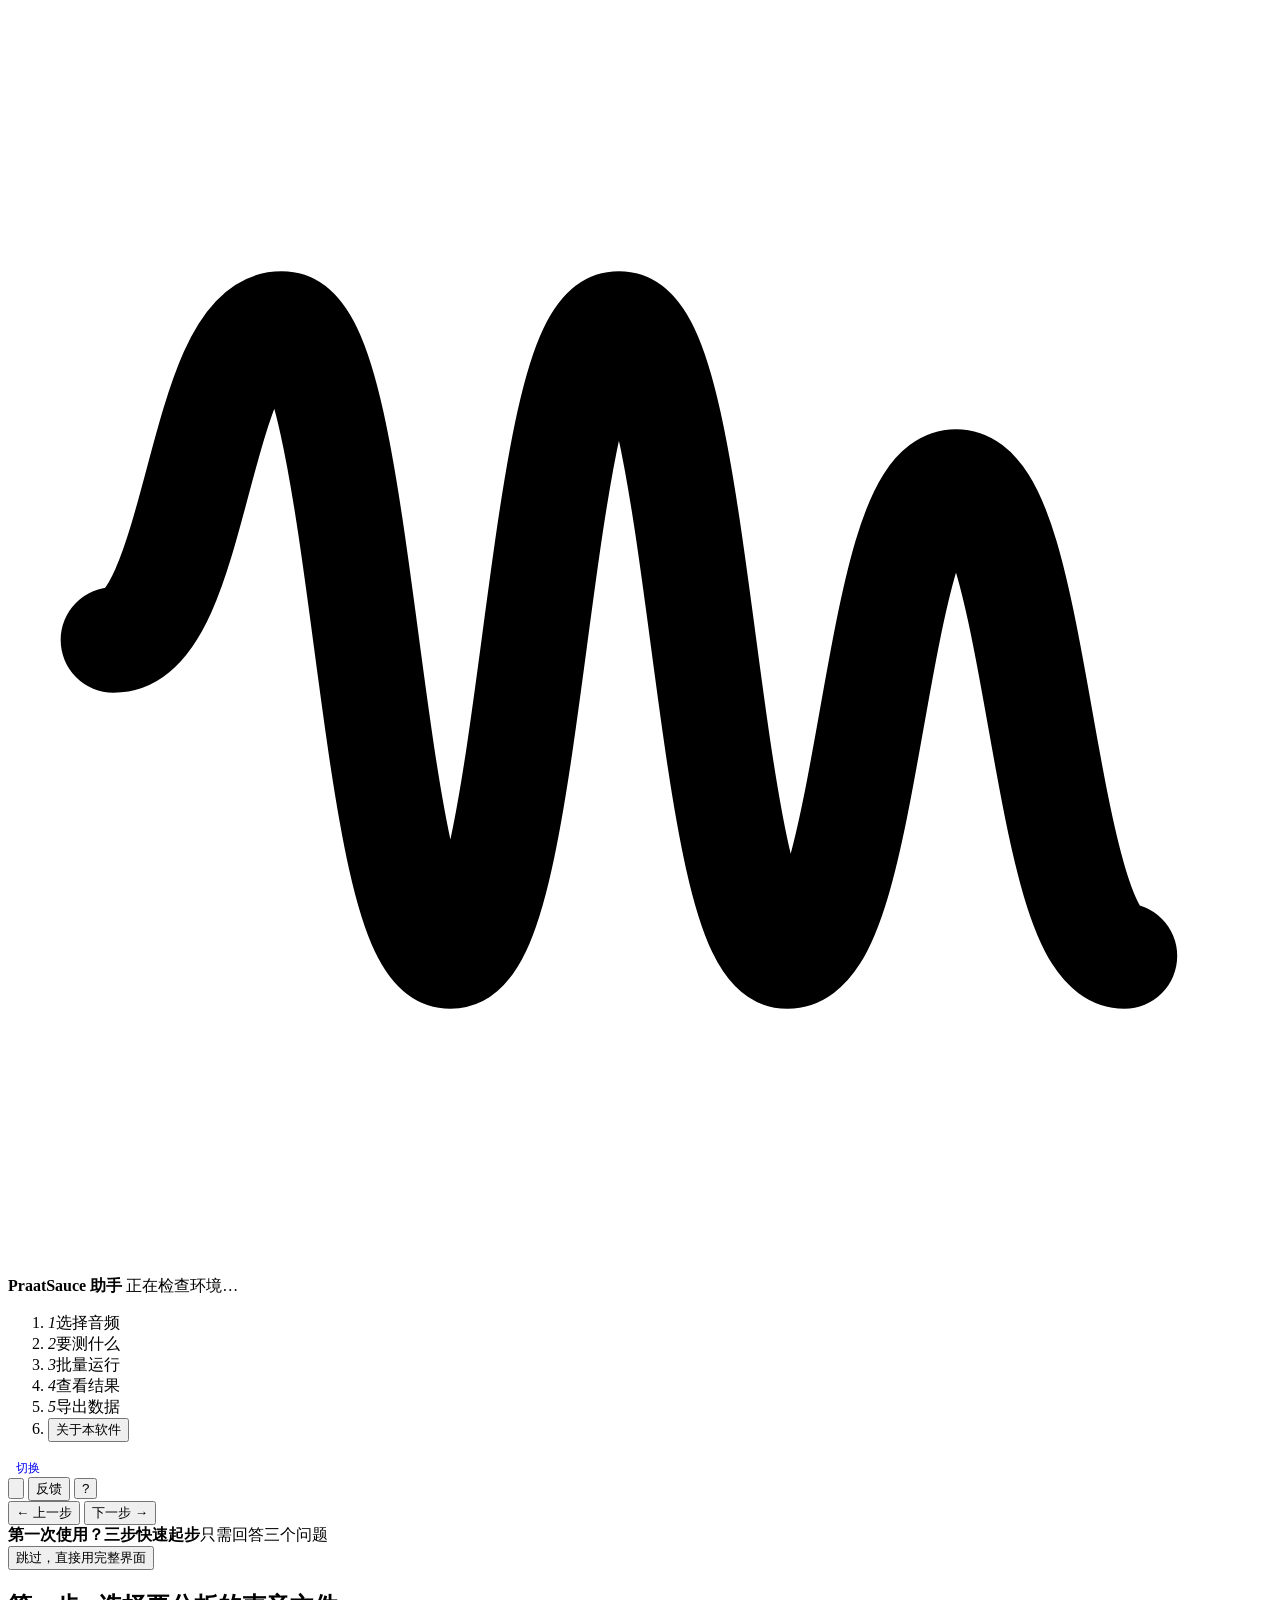
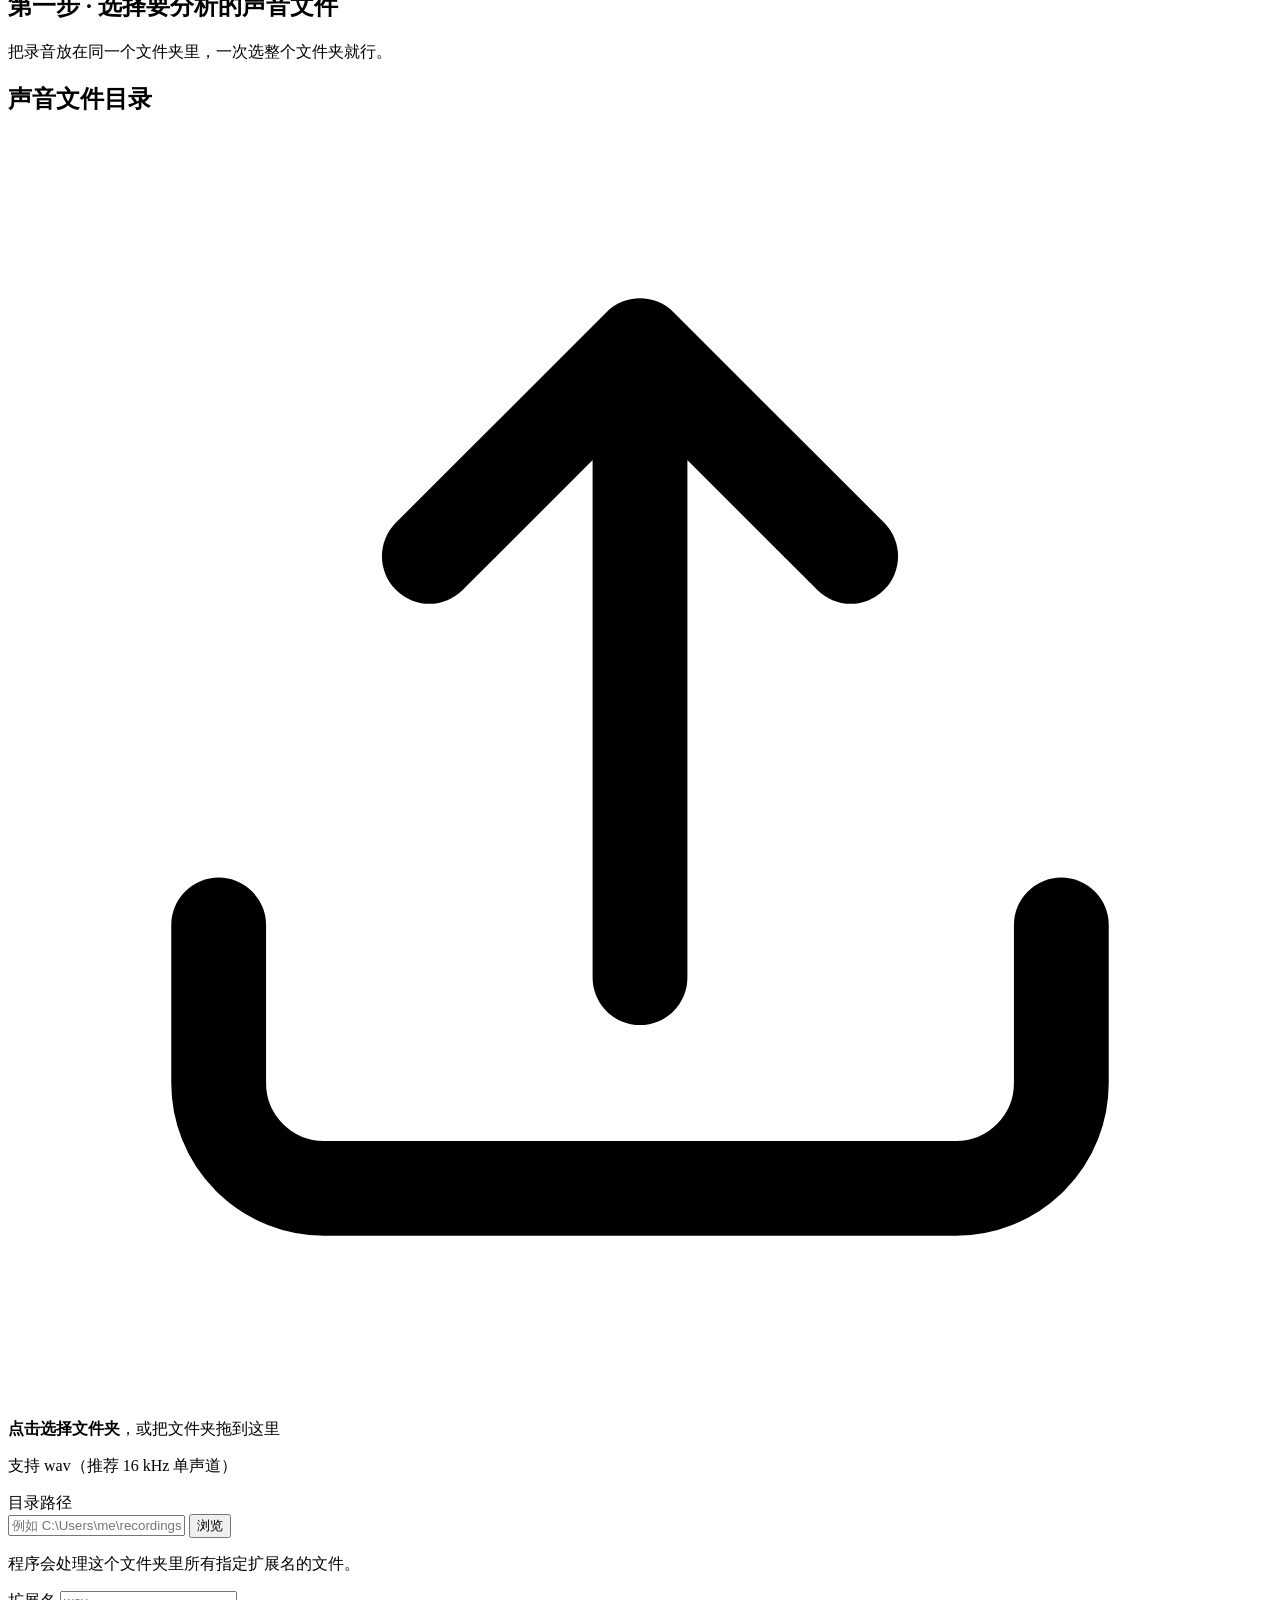
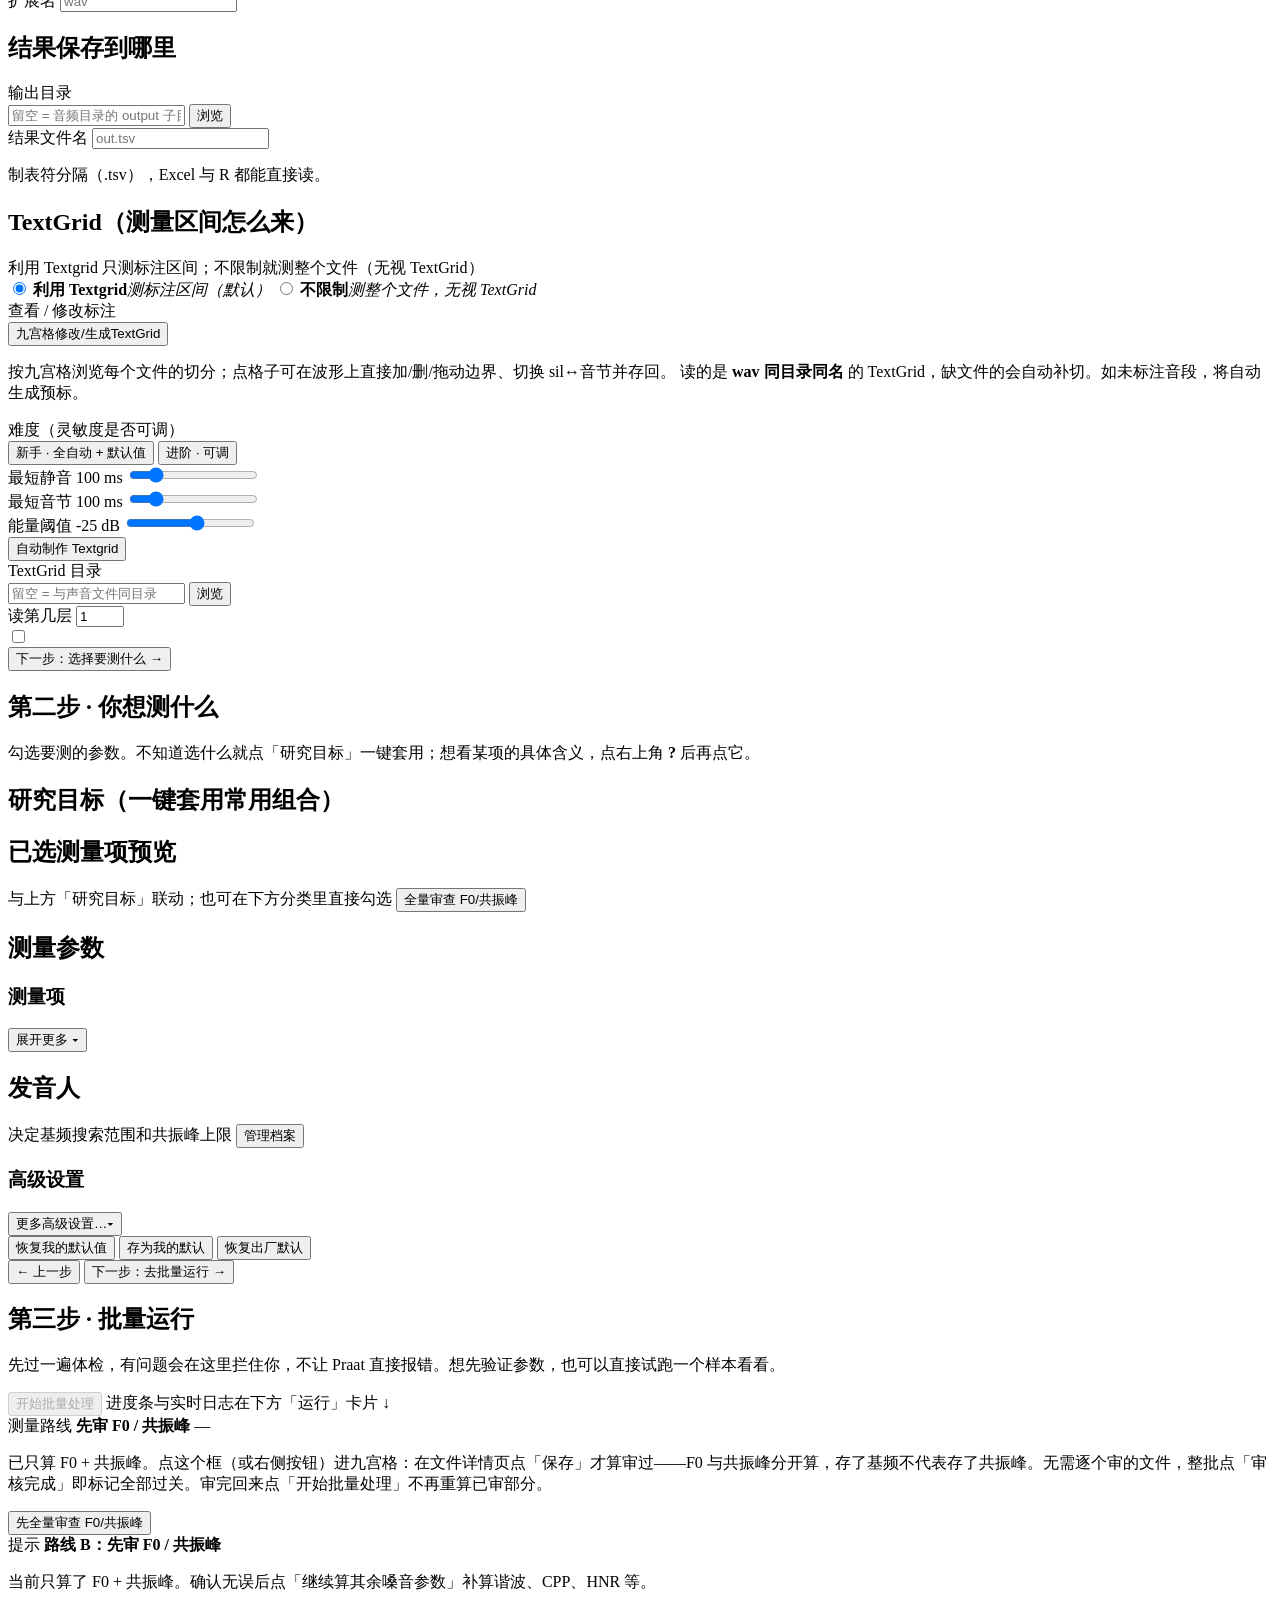
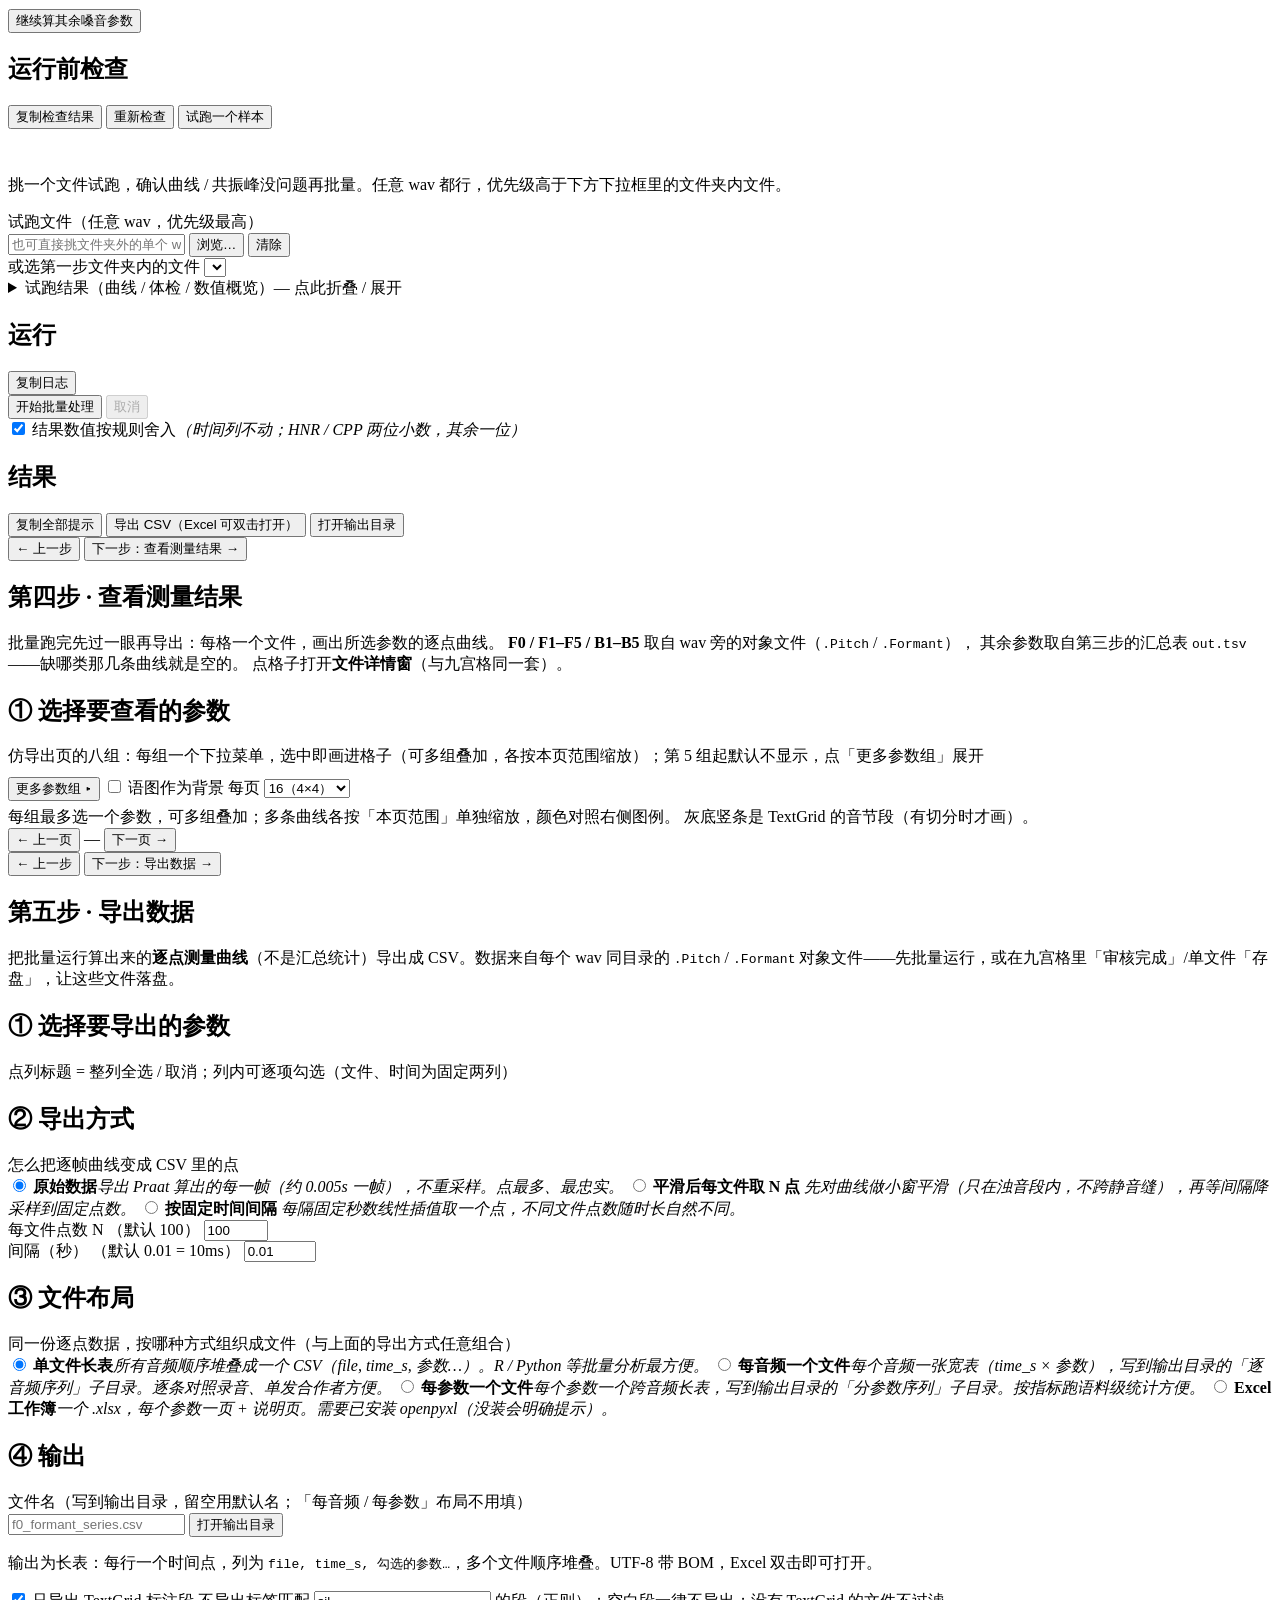
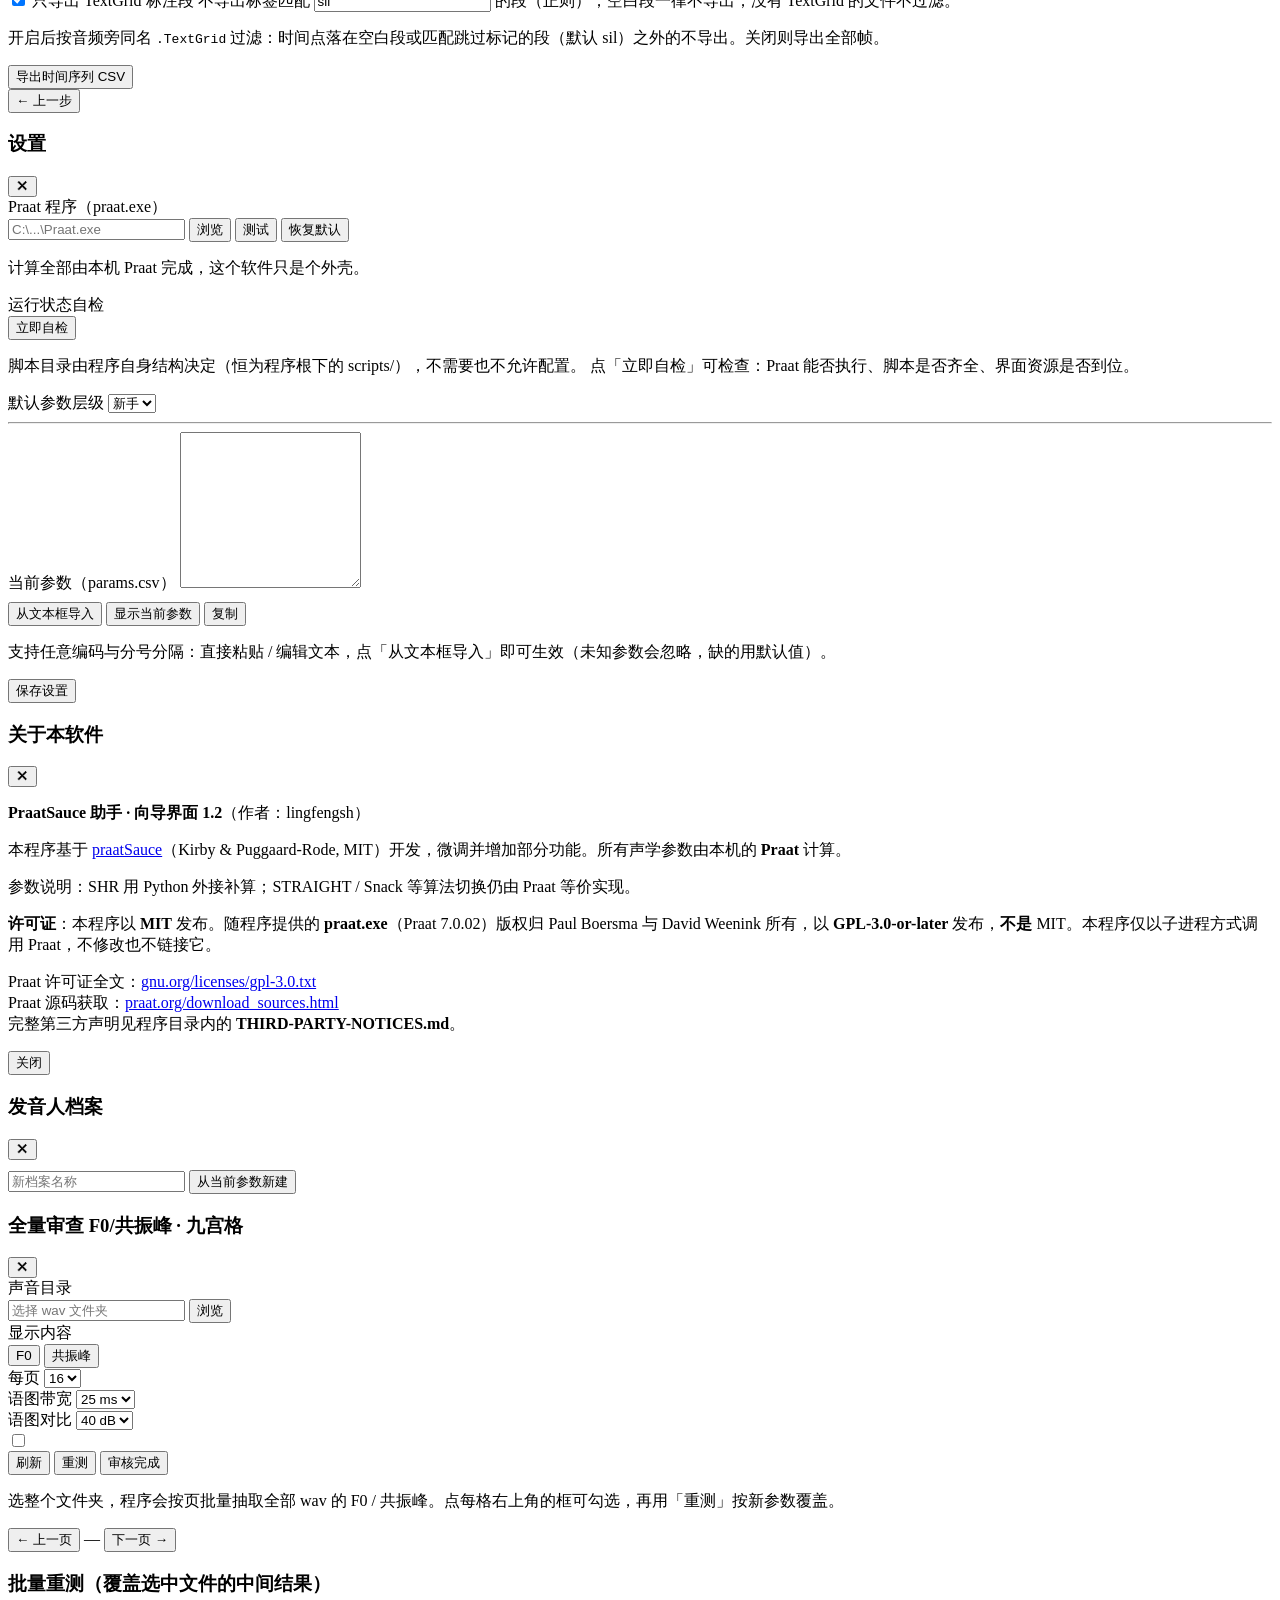
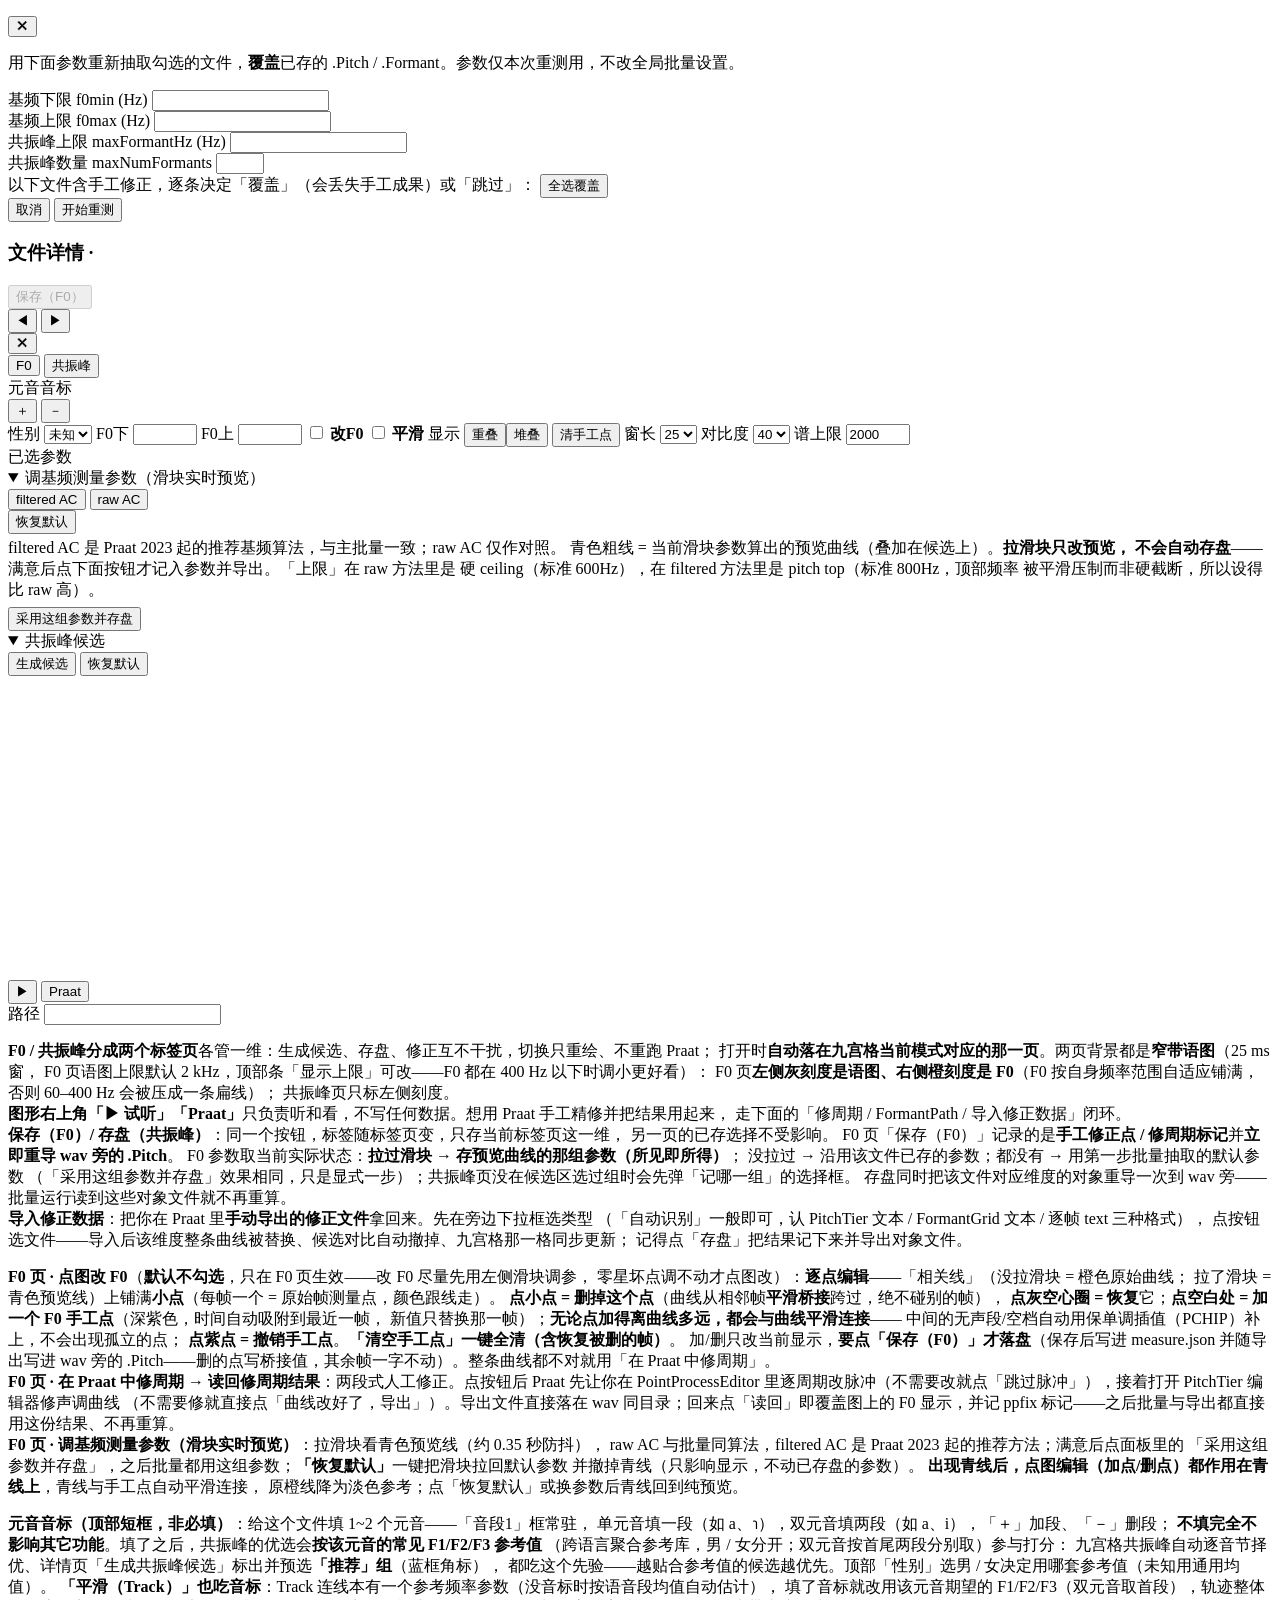
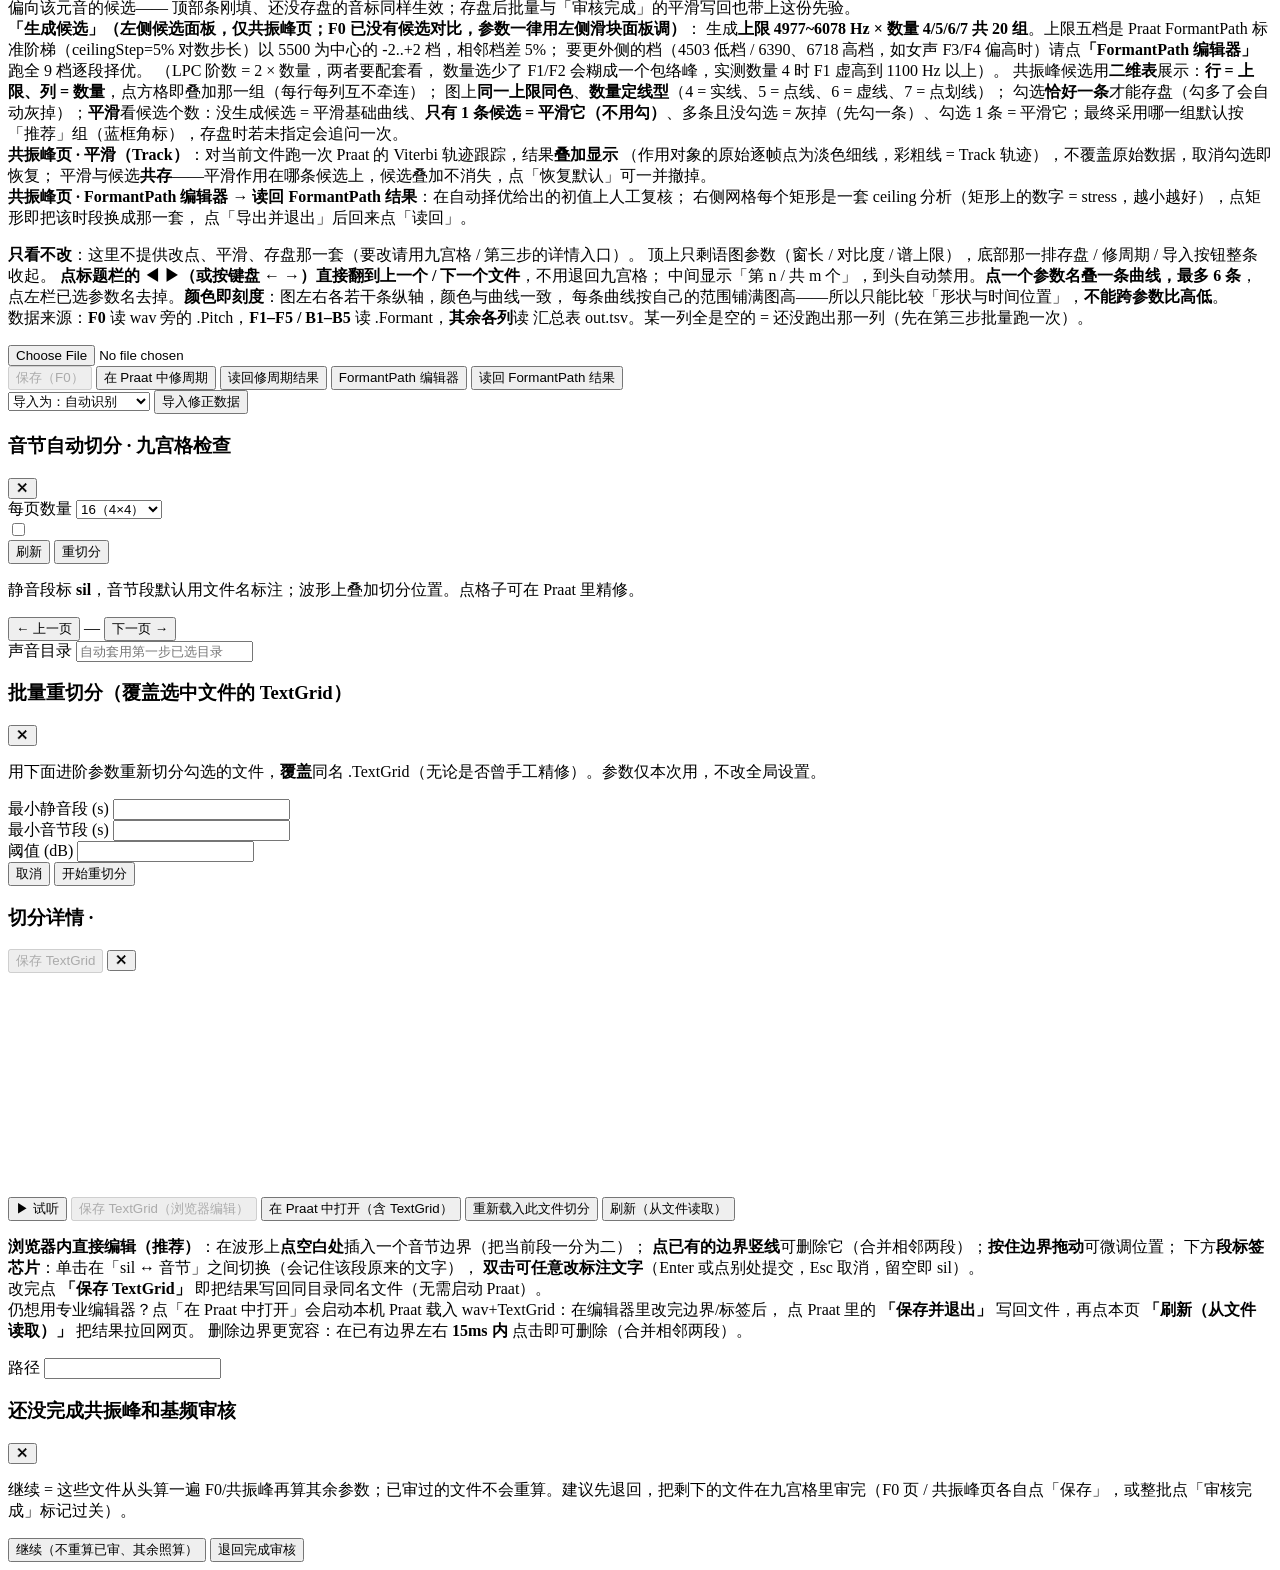
==== ps-shell/ui/index.html @ 56151a86 "PraatSauce 助手 v1.2 面向中文用户的 Praat 语音声学分析工作台：批量提取基频、共振峰、谐波幅度差、 HNR、CPP、SHR、SoE 等 50 余项指标，五步向导 + 试跑体检 +" ====
<!DOCTYPE html>
<html lang="zh-CN">
<head>
<meta charset="UTF-8">
<meta name="viewport" content="width=device-width, initial-scale=1.0">
<title>PraatSauce 助手</title>
<link rel="stylesheet" href="ui/styles.css">
<link rel="stylesheet" href="ui/help.css">
</head>
<body data-help-scope="app">

<header class="topbar">
  <div class="brand">
    <svg class="logo" viewBox="0 0 24 24" fill="none" aria-hidden="true">
      <path d="M2 12c1.6 0 1.6-6 3.2-6S6.8 18 8.4 18s1.6-12 3.2-12 1.6 12 3.2 12 1.6-9 3.2-9 1.6 9 3.2 9"
            stroke="currentColor" stroke-width="2" stroke-linecap="round"/>
    </svg>
    <div class="brand-text">
      <strong>PraatSauce 助手</strong>
      <span id="envLine" class="brand-sub">正在检查环境…</span>
    </div>
  </div>

  <ol class="steps" id="steps">
    <li data-step="1" data-help="step1"><i>1</i><span>选择音频</span></li>
    <li data-step="2" data-help="step2"><i>2</i><span>要测什么</span></li>
    <li data-step="3" data-help="step3"><i>3</i><span>批量运行</span></li>
    <li data-step="4" data-help="step4"><i>4</i><span>查看结果</span></li>
    <li data-step="5" data-help="step5"><i>5</i><span>导出数据</span></li>
    <li class="about-li"><button class="btn tiny ghost" id="btnAbout" data-help="about">关于本软件</button></li>
  </ol>

  <div class="topbar-right">
    <a class="icon-btn" href="/launch.html" data-help="switch-ui" title="切换界面（向导版 / VoiceSauce 风格）" style="text-decoration:none;display:inline-flex;align-items:center;justify-content:center;font-size:12px;padding:0 8px;">切换</a>
    <div class="tier-switch" id="tierSwitch" title="切换参数显示层级"></div>
      <button class="icon-btn" id="btnSettings" data-help="settings" title="设置">
        <svg viewBox="0 0 24 24" fill="none"><circle cx="12" cy="12" r="3" stroke="currentColor" stroke-width="2"/>
        <path d="M19.4 15a1.7 1.7 0 0 0 .3 1.9l.1.1a2 2 0 1 1-2.8 2.8l-.1-.1a1.7 1.7 0 0 0-2.9 1.2v.2a2 2 0 1 1-4 0v-.1a1.7 1.7 0 0 0-1.1-1.6 1.7 1.7 0 0 0-1.9.4l-.1.1a2 2 0 1 1-2.8-2.8l.1-.1a1.7 1.7 0 0 0-1.2-2.9H3a2 2 0 1 1 0-4h.2A1.7 1.7 0 0 0 4.6 8a1.7 1.7 0 0 0-.4-1.9l-.1-.1a2 2 0 1 1 2.8-2.8l.1.1a1.7 1.7 0 0 0 1.9.3H9a1.7 1.7 0 0 0 1-1.5V2a2 2 0 1 1 4 0v.2a1.7 1.7 0 0 0 2.9 1.1l.1-.1a2 2 0 1 1 2.8 2.8l-.1.1a1.7 1.7 0 0 0-.3 1.9V9a1.7 1.7 0 0 0 1.5 1H21a2 2 0 1 1 0 4h-.2a1.7 1.7 0 0 0-1.4 1z" stroke="currentColor" stroke-width="1.6"/></svg>
      </button>
      <button class="btn tiny ghost" id="btnFeedback" data-help="feedback" title="意见反馈 / 报 bug（在浏览器中打开收集表）">反馈</button>
      <!-- 点击式帮助：平时不打扰，点开后才进入「鼠标变问号、点哪儿讲哪儿」的模式 -->
      <button class="icon-btn help-toggle" id="btnHelp" aria-label="帮助模式：点开后点击界面任意处查看说明" aria-pressed="false">?</button>
  </div>
</header>

<main id="main">

  <nav class="step-topnav" id="stepTopNav">
    <span id="topStepLabel" class="muted small"></span>
    <span class="nav-spacer"></span>
    <button class="btn ghost" id="topPrev" data-goto="1">← 上一步</button>
    <button class="btn primary" id="topNext" data-goto="2">下一步 →</button>
  </nav>

  <!-- ============================ 第一步 ============================ -->
  <section class="step-panel" data-panel="1" data-help-scope="step1">
    <div id="onboardCard" class="onboard hidden">
      <div class="onboard-head">
        <div><strong>第一次使用？三步快速起步</strong><span class="muted small">只需回答三个问题</span></div>
        <button class="btn tiny ghost" id="onboardSkip">跳过，直接用完整界面</button>
      </div>
      <div id="onboardBody"></div>
    </div>
    <div class="panel-head">
      <h1>第一步 · 选择要分析的声音文件</h1>
      <p class="muted">把录音放在同一个文件夹里，一次选整个文件夹就行。</p>
    </div>

    <div class="grid-2">
      <div class="card">
        <div class="card-head"><h2>声音文件目录</h2></div>
        <div class="dropzone" id="dropInput">
          <svg viewBox="0 0 24 24" fill="none" class="dz-icon"><path d="M12 16V4m0 0L8 8m4-4 4 4" stroke="currentColor" stroke-width="1.8" stroke-linecap="round" stroke-linejoin="round"/><path d="M4 15v3a2 2 0 0 0 2 2h12a2 2 0 0 0 2-2v-3" stroke="currentColor" stroke-width="1.8" stroke-linecap="round"/></svg>
          <p><strong>点击选择文件夹</strong>，或把文件夹拖到这里</p>
          <p class="muted small">支持 wav（推荐 16 kHz 单声道）</p>
        </div>
        <div class="field">
          <label>目录路径</label>
          <div class="row">
            <input type="text" id="inputDir" placeholder="例如 C:\Users\me\recordings" autocomplete="off">
            <button class="btn ghost" data-pick="inputDir">浏览</button>
          </div>
          <p class="hint">程序会处理这个文件夹里所有指定扩展名的文件。</p>
        </div>
        <div class="field inline">
          <label>扩展名</label>
          <input type="text" id="soundExt" class="narrow" placeholder="wav">
        </div>
        <div id="inputSummary" class="summary-box hidden"></div>
        <div id="healthCard" class="summary-box hidden"></div>
        <div id="tgMatchBox" class="health-match hidden"></div>
        <div id="fileList" class="file-list hidden"></div>
        <div id="fileListStatus" class="file-list-status"></div>
      </div>

      <div class="col-right">
      <div class="card">
        <div class="card-head"><h2>结果保存到哪里</h2></div>
        <div class="field">
          <label>输出目录</label>
          <div class="row">
            <input type="text" id="outputDir" placeholder="留空 = 音频目录的 output 子目录（结果写到那里）" autocomplete="off">
            <button class="btn ghost" data-pick="outputDir">浏览</button>
          </div>
        </div>
        <div class="field">
          <label>结果文件名</label>
          <input type="text" id="outputFile" placeholder="out.tsv">
          <p class="hint">制表符分隔（.tsv），Excel 与 R 都能直接读。</p>
        </div>

      </div>

      <!-- ===================== TextGrid 策略（决定测量区间怎么来，已提到醒目位置） ===================== -->
    <div class="card tg-strategy-card" data-help="tg">
      <div class="card-head"><h2>TextGrid（测量区间怎么来）</h2>
        <span class="muted small">利用 Textgrid 只测标注区间；不限制就测整个文件（无视 TextGrid）</span>
      </div>

      <div class="tg-choice">
        <label class="tg-opt active">
          <input type="radio" name="tgStrategy" value="existing" checked>
          <span><strong>利用 Textgrid</strong><em>测标注区间（默认）</em></span>
        </label>
        <label class="tg-opt">
          <input type="radio" name="tgStrategy" value="none">
          <span><strong>不限制</strong><em>测整个文件，无视 TextGrid</em></span>
        </label>
      </div>

      <!-- 利用 Textgrid：检查文件 + 缺标注时给红色提示与「自动制作」按钮 -->
      <div id="tgFields" class="tg-sub hidden">
        <div class="field">
          <label>查看 / 修改标注</label>
          <div class="row">
            <button class="btn ghost" id="btnViewTgGrid">九宫格修改/生成TextGrid</button>
          </div>
          <p class="hint">按九宫格浏览每个文件的切分；点格子可在波形上直接加/删/拖动边界、切换 sil↔音节并存回。
            读的是 <b>wav 同目录同名</b> 的 TextGrid，缺文件的会自动补切。如未标注音段，将自动生成预标。</p>
        </div>
        <div id="tgSummary" class="summary-box hidden"></div>

        <!-- 缺标注时自动出现：自动制作 Textgrid（直接出按钮） -->
        <div id="tgMakeBlock" class="tg-make hidden">
          <div class="field">
            <label>难度（灵敏度是否可调）</label>
            <div class="seg" id="tgAutoLevel">
              <button class="seg-btn active" data-level="novice">新手 · 全自动 + 默认值</button>
              <button class="seg-btn" data-level="advanced">进阶 · 可调</button>
            </div>
          </div>
          <div id="tgAutoSliders" class="hidden">
            <div class="field inline">
              <label>最短静音 <span class="muted small" id="tgMinSilVal">100 ms</span></label>
              <input type="range" id="tgMinSil" min="20" max="500" step="10" value="100">
            </div>
            <div class="field inline">
              <label>最短音节 <span class="muted small" id="tgMinSylVal">100 ms</span></label>
              <input type="range" id="tgMinSyl" min="20" max="500" step="10" value="100">
            </div>
            <div class="field inline">
              <label>能量阈值 <span class="muted small" id="tgThreshVal">-25 dB</span></label>
              <input type="range" id="tgThresh" min="-50" max="-5" step="1" value="-25">
            </div>
          </div>
          <div class="field" style="align-self:flex-end">
            <button class="btn primary" id="btnAutoSegment">自动制作 Textgrid</button>
          </div>
          <div id="tgAutoMsg" class="run-status hidden"></div>
        </div>

        <div class="field">
          <label>TextGrid 目录</label>
          <div class="row">
            <input type="text" id="tgDir" placeholder="留空 = 与声音文件同目录" autocomplete="off">
            <button class="btn ghost" data-pick="tgDir">浏览</button>
          </div>
        </div>
        <div class="field inline">
          <label>读第几层</label>
          <input type="number" id="intervalTier" class="narrow" min="1" max="20" step="1" value="1">
        </div>
      </div>

      <!-- 隐藏的内部 useTextGrid 镜像：主流程仍按此字段判断（由上面两项驱动） -->
      <input type="checkbox" id="useTextGrid" class="hidden">
    </div>
      </div>

    </div>

    <div class="panel-foot">
      <span id="step1Msg" class="foot-msg"></span>
      <button class="btn primary" data-goto="2">下一步：选择要测什么 →</button>
    </div>
  </section>

  <!-- ============================ 第二步 ============================ -->
  <section class="step-panel hidden" data-panel="2" data-help-scope="step2">
    <div class="panel-head">
      <h1>第二步 · 你想测什么</h1>
      <p class="muted">勾选要测的参数。不知道选什么就点「研究目标」一键套用；想看某项的具体含义，点右上角 <b>?</b> 后再点它。</p>
    </div>

    <div class="card" id="presetCard">
      <div class="card-head"><h2>研究目标（一键套用常用组合）</h2></div>
      <div class="preset-grid" id="presetGrid"></div>
    </div>

    <div class="card" id="previewCard">
      <div class="card-head"><h2>已选测量项预览</h2><span class="muted small">与上方「研究目标」联动；也可在下方分类里直接勾选</span>
        <button class="btn tiny ghost btnReviewGrid" title="全量审查 F0/共振峰：一眼看很多文件，点格子看详情">全量审查 F0/共振峰</button>
      </div>
      <div id="measurePicker"></div>
      <div class="measure-foot">
        <span class="col-line" id="colPreviewLine"></span>
      </div>
    </div>

    <div class="card" id="paramCard">
      <div class="card-head" id="paramCardHead">
        <h2>测量参数</h2>
        <span class="muted small" id="tierHint"></span>
      </div>
      <div id="paramGroups"></div>
      <div class="chosen-wrap">
        <div class="chosen-head">
          <h3>测量项</h3>
          <button class="btn tiny ghost" id="btnChosenMore" type="button">展开更多 ▾</button>
        </div>
        <div id="paramChosen" class="chosen-chips"></div>
        <div id="paramCatalog" class="hidden"></div>
      </div>
      <div class="block" id="speakerCard" data-help="speaker">
        <div class="card-head"><h2>发音人</h2><span class="muted small">决定基频搜索范围和共振峰上限</span>
          <button class="btn tiny ghost" id="btnManageProfiles">管理档案</button></div>
        <div class="chip-row" id="speakerRow"></div>
        <div class="field-row" id="speakerFields"></div>
      </div>
      <div class="pfull">
        <div class="pfull-head">
          <h3>高级设置</h3>
          <button class="btn tiny ghost pmore-toggle hidden" id="btnParamMore" type="button">更多高级设置…▾</button>
        </div>
        <div id="paramMore" class="hidden"></div>
      </div>
      <div class="card-foot">
        <button class="btn ghost" id="btnResetParams">恢复我的默认值</button>
        <button class="btn ghost" id="btnSaveDefaults" title="把当前参数存成以后每次打开时的默认值（机器路径类设置除外）">存为我的默认</button>
        <button class="btn ghost" id="btnFactoryDefaults" title="清除已保存的自定义默认值，回到软件出厂设置">恢复出厂默认</button>
      </div>
    </div>

    <div class="panel-foot">
      <span id="step2Msg" class="foot-msg"></span>
      <button class="btn ghost" data-goto="1">← 上一步</button>
      <button class="btn primary" data-goto="3">下一步：去批量运行 →</button>
    </div>
  </section>

  <!-- ============================ 第三步（原「试跑检查」已并入此步的「运行前检查」） ============================ -->
  <section class="step-panel hidden" data-panel="3" data-help-scope="step3">
    <div class="panel-head">
      <h1>第三步 · 批量运行</h1>
      <p class="muted">先过一遍体检，有问题会在这里拦住你，不让 Praat 直接报错。想先验证参数，也可以直接试跑一个样本看看。</p>
    </div>

    <!-- 顶部也放一个「开始批量处理」，与底部那枚同步（不用滚到底就能跑）。仅在体检通过时可点。 -->
    <div class="run-topbar">
      <button class="btn primary big" id="btnRunTop" disabled>开始批量处理</button>
      <span id="runTopMeta" class="muted small">进度条与实时日志在下方「运行」卡片 ↓</span>
    </div>

    <div class="voice-hint" id="routeSwitch">
      <div class="voice-hint-body">
        <span class="badge">测量路线</span>
        <strong id="routeLabel">先审 F0 / 共振峰</strong>
        <span id="reviewState" class="review-state hidden" data-help="review-state" title="F0 与共振峰分开计：某文件算「已审」= 曾在详情页点过对应维度的「保存」（measure.json 记了 choice.pitch / choice.formant）。两者独立——存了基频不代表存了共振峰。不进详情页、无需审的文件，用九宫格工具栏「审核完成」整批标记过关。点这个框（或右侧按钮）进九宫格审核。">—</span>
        <p id="routeDesc">已只算 F0 + 共振峰。点这个框（或右侧按钮）进九宫格：在文件详情页点「保存」才算审过——F0 与共振峰分开算，存了基频不代表存了共振峰。无需逐个审的文件，整批点「审核完成」即标记全部过关。审完回来点「开始批量处理」不再重算已审部分。</p>
      </div>
      <div class="voice-hint-actions">
        <button class="btn ghost btnReviewGrid" title="打开九宫格，一眼看很多文件的 F0 曲线与共振峰候选，点格子看详情。审完记得在九宫格工具栏点「审核完成」，把结果导出，批量时就不再重算 F0/共振峰。">先全量审查 F0/共振峰</button>
      </div>
    </div>

    <div class="voice-hint hidden" data-voice-hint>
      <div class="voice-hint-body">
        <span class="badge">提示</span>
        <strong>路线 B：先审 F0 / 共振峰</strong>
        <p>当前只算了 F0 + 共振峰。确认无误后点「继续算其余嗓音参数」补算谐波、CPP、HNR 等。</p>
      </div>
      <div class="voice-hint-actions">
        <button class="btn primary btnVoiceContinue">继续算其余嗓音参数</button>
      </div>
    </div>

    <div class="card">
      <div class="card-head"><h2>运行前检查</h2>
        <div class="row">
          <button class="btn tiny ghost" id="btnCopyPrecheck">复制检查结果</button>
          <button class="btn tiny ghost" id="btnRecheck">重新检查</button>
          <button class="btn tiny primary" id="btnPreview">试跑一个样本</button>
        </div>
      </div>
      <div id="precheck"></div>

      <div class="preview-run" style="margin-top:16px;border-top:1px dashed var(--line);padding-top:14px">
        <p class="hint">挑一个文件试跑，确认曲线 / 共振峰没问题再批量。任意 wav 都行，优先级高于下方下拉框里的文件夹内文件。</p>
        <div class="field">
          <label>试跑文件（任意 wav，优先级最高）</label>
          <div class="field-row">
            <input type="text" id="previewAudioPath" readonly placeholder="也可直接挑文件夹外的单个 wav…" />
            <button class="btn ghost" id="btnPickAudio">浏览…</button>
            <button class="btn ghost" id="btnClearAudio">清除</button>
          </div>
        </div>
        <div class="field-row">
          <div class="field">
            <label>或选第一步文件夹内的文件</label>
            <select id="previewFile"></select>
          </div>
        </div>
        <div id="previewStatus" class="run-status hidden"></div>
      </div>
    </div>

    <details id="previewResult" class="preview-result hidden">
      <summary>试跑结果（曲线 / 体检 / 数值概览）— 点此折叠 / 展开</summary>
      <div class="preview-result-body">
        <div class="card">
          <div class="card-head"><h2>曲线</h2>
            <div class="chart-toggle" id="chartToggle"></div>
          </div>
          <div id="charts"></div>
        </div>

        <div class="card">
          <div class="card-head"><h2>体检结果</h2></div>
          <div id="previewDiag" class="diag-list"></div>
        </div>

        <div class="card">
          <div class="card-head"><h2>数值概览</h2></div>
          <div id="previewStats" class="stats-grid"></div>
        </div>
      </div>
    </details>

    <div class="card">
      <div class="card-head"><h2>运行</h2>
        <div class="row">
          <button class="btn tiny ghost hidden" id="btnCopyLog">复制日志</button>
        </div>
      </div>
      <div class="field-row">
        <button class="btn primary big" id="btnRun">开始批量处理</button>
        <button class="btn ghost" id="btnCancel" disabled>取消</button>
        <span id="runMeta" class="muted small"></span>
      </div>
      <label class="round-chk" data-help="round-values" title="结果表里的数值按列规则舍入：时间列原样保留，HNR 相关与 CPP 两位小数，其余一位小数。取消勾选则保留 Praat 原始精度。">
        <input type="checkbox" id="roundValues" checked> 结果数值按规则舍入<em>（时间列不动；HNR / CPP 两位小数，其余一位）</em>
      </label>
      <div class="progress-wrap hidden" id="progressWrap">
        <div class="progress"><div class="progress-bar" id="progressBar"></div></div>
        <div class="progress-text" id="progressText"></div>
      </div>
      <div class="logbox hidden" id="logBox"></div>
    </div>

    <div class="card hidden" id="resultCard">
      <div class="card-head"><h2>结果</h2>
        <div class="row">
          <button class="btn tiny ghost" id="btnCopyDiag">复制全部提示</button>
          <button class="btn tiny ghost" id="btnExportCsv">导出 CSV（Excel 可双击打开）</button>
          <button class="btn tiny ghost" id="btnOpenOutDir">打开输出目录</button>
        </div>
      </div>
      <div id="resultSummary" class="stats-grid"></div>
      <div id="resultDiag" class="diag-list"></div>
      <!-- 逐行「结果表」已按用户要求去掉：要看逐点数据用「导出 CSV」，
           --------------- 结果文件（out.tsv）本身不受影响。 -->
    </div>

    <div class="panel-foot">
      <span id="step3Msg" class="foot-msg"></span>
      <button class="btn ghost" data-goto="2">← 上一步</button>
      <button class="btn primary" data-goto="4">下一步：查看测量结果 →</button>
    </div>
  </section>

  <!-- ============================ 第四步 · 查看测量结果（结果网格） ============================ -->
  <section class="step-panel hidden" data-panel="4" data-help-scope="step4">
    <div class="panel-head">
      <h1>第四步 · 查看测量结果</h1>
      <p class="muted">批量跑完先过一眼再导出：每格一个文件，画出所选参数的逐点曲线。
        <b>F0 / F1–F5 / B1–B5</b> 取自 wav 旁的对象文件（<code>.Pitch</code> / <code>.Formant</code>），
        其余参数取自第三步的汇总表 <code>out.tsv</code>——缺哪类那几条曲线就是空的。
        点格子打开<b>文件详情窗</b>（与九宫格同一套）。</p>
    </div>

    <div class="card">
      <div class="card-head"><h2>① 选择要查看的参数</h2>
        <span class="muted small">仿导出页的八组：每组一个下拉菜单，选中即画进格子（可多组叠加，各按本页范围缩放）；第 5 组起默认不显示，点「更多参数组」展开</span></div>
      <!-- 八组下拉由 review-grid-ui.js 按 boot.seriesGroups 铺（与导出页同源，后端加组自动跟随）：
           前 4 组常驻，第 5 组起折叠，#rvMoreCols 展开/收起 -->
      <div class="rv-select-row" id="rvSelects"></div>
      <div class="field-row" style="margin-top:10px;align-items:center;flex-wrap:wrap">
        <button class="btn tiny ghost" id="rvMoreCols" type="button">更多参数组 ▸</button>
        <label class="round-chk" style="margin:0" data-help="spectrogram-bg"
               title="勾上后每格垫一层浏览器实时算的窄带语图（25 ms 窗、0–2 kHz），方便对照音段位置；不勾则是白底纯曲线，加载更快。">
          <input type="checkbox" id="rvSpecBg"> 语图作为背景
        </label>
        <label class="rv-size-lab" title="每页文件数；4×4 = 16 为默认。">每页
          <select id="rvSize">
            <option value="4">4（2×2）</option>
            <option value="9">9（3×3）</option>
            <option value="16" selected>16（4×4）</option>
            <option value="25">25（5×5）</option>
            <option value="36">36（6×6）</option>
          </select>
        </label>
        <span class="muted small" id="rvLegend"></span>
      </div>
      <p class="muted small" style="margin:6px 0 0">每组最多选一个参数，可多组叠加；多条曲线各按「本页范围」单独缩放，颜色对照右侧图例。
        灰底竖条是 TextGrid 的音节段（有切分时才画）。</p>
    </div>

    <div class="review-grid-pager">
      <button class="btn tiny ghost" id="rvPrev">← 上一页</button>
      <span id="rvPageInfo" class="muted small">—</span>
      <button class="btn tiny ghost" id="rvNext">下一页 →</button>
      <span id="rvStatus" class="muted small"></span>
    </div>
    <div class="review-grid-cells" id="rvCells" data-size="16"></div>

    <div class="panel-foot">
      <span id="step4Msg" class="foot-msg"></span>
      <button class="btn ghost" data-goto="3">← 上一步</button>
      <button class="btn primary" data-goto="5">下一步：导出数据 →</button>
    </div>
  </section>

  <!-- ============================ 第五步 · 导出数据（逐点时间序列） ============================ -->
  <section class="step-panel hidden" data-panel="5" data-help-scope="step5">
    <div class="panel-head">
      <h1>第五步 · 导出数据</h1>
      <p class="muted">把批量运行算出来的<b>逐点测量曲线</b>（不是汇总统计）导出成 CSV。数据来自每个 wav 同目录的 <code>.Pitch</code> / <code>.Formant</code> 对象文件——先批量运行，或在九宫格里「审核完成」/单文件「存盘」，让这些文件落盘。</p>
    </div>

    <div class="card">
      <div class="card-head"><h2>① 选择要导出的参数</h2>
        <span class="muted small">点列标题 = 整列全选 / 取消；列内可逐项勾选（文件、时间为固定两列）</span></div>
      <!-- 表格由 app.js 的 renderExpParams() 按后端下发的 seriesGroups 铺，
           列标题点一下 = 全选本列；第五列起默认折叠，点列标题才展开 -->
      <div class="exp-table-wrap" id="expParams"></div>
      <p class="muted small" style="margin-top:10px" id="expParamHint"></p>
    </div>

    <div class="card" data-help="export-method">
      <div class="card-head"><h2>② 导出方式</h2>
        <span class="muted small">怎么把逐帧曲线变成 CSV 里的点</span></div>
      <div class="exp-methods">
        <label class="exp-method">
          <input type="radio" name="expMethod" value="raw" checked>
          <span><strong>原始数据</strong><em>导出 Praat 算出的每一帧（约 0.005s 一帧），不重采样。点最多、最忠实。</em></span>
        </label>
        <label class="exp-method">
          <input type="radio" name="expMethod" value="smooth">
          <span><strong>平滑后每文件取 N 点</strong>
            <em>先对曲线做小窗平滑（只在浊音段内，不跨静音缝），再等间隔降采样到固定点数。</em></span>
        </label>
        <label class="exp-method">
          <input type="radio" name="expMethod" value="interval">
          <span><strong>按固定时间间隔</strong>
            <em>每隔固定秒数线性插值取一个点，不同文件点数随时长自然不同。</em></span>
        </label>
      </div>
      <div class="field-row exp-method-opts">
        <div class="field exp-opt hidden" id="expOptN">
          <label>每文件点数 N <span class="muted small" id="expNOptHint">（默认 100）</span></label>
          <input type="number" id="expNPoints" class="narrow" min="2" max="2000" step="1" value="100">
        </div>
        <div class="field exp-opt hidden" id="expOptI">
          <label>间隔（秒） <span class="muted small">（默认 0.01 = 10ms）</span></label>
          <input type="number" id="expInterval" class="narrow" min="0.001" max="1" step="0.001" value="0.01">
        </div>
      </div>
    </div>

    <div class="card" data-help="export-layout">
      <div class="card-head"><h2>③ 文件布局</h2>
        <span class="muted small">同一份逐点数据，按哪种方式组织成文件（与上面的导出方式任意组合）</span></div>
      <div class="exp-methods">
        <label class="exp-method">
          <input type="radio" name="expLayout" value="single" checked>
          <span><strong>单文件长表</strong><em>所有音频顺序堆叠成一个 CSV（file, time_s, 参数…）。R / Python 等批量分析最方便。</em></span>
        </label>
        <label class="exp-method">
          <input type="radio" name="expLayout" value="per_audio">
          <span><strong>每音频一个文件</strong><em>每个音频一张宽表（time_s × 参数），写到输出目录的「逐音频序列」子目录。逐条对照录音、单发合作者方便。</em></span>
        </label>
        <label class="exp-method">
          <input type="radio" name="expLayout" value="per_param">
          <span><strong>每参数一个文件</strong><em>每个参数一个跨音频长表，写到输出目录的「分参数序列」子目录。按指标跑语料级统计方便。</em></span>
        </label>
        <label class="exp-method">
          <input type="radio" name="expLayout" value="xlsx">
          <span><strong>Excel 工作簿</strong><em>一个 .xlsx，每个参数一页 + 说明页。需要已安装 openpyxl（没装会明确提示）。</em></span>
        </label>
      </div>
    </div>

    <div class="card">
      <div class="card-head"><h2>④ 输出</h2></div>
      <div class="field">
        <label>文件名（写到输出目录，留空用默认名；「每音频 / 每参数」布局不用填）</label>
        <div class="row">
          <input type="text" id="expFilename" placeholder="f0_formant_series.csv">
          <button class="btn ghost" id="expOpenDir">打开输出目录</button>
        </div>
        <p class="hint" id="expOutHint">输出为长表：每行一个时间点，列为 <code>file, time_s, 勾选的参数…</code>，多个文件顺序堆叠。UTF-8 带 BOM，Excel 双击即可打开。</p>
      </div>
      <div class="field">
        <div class="row" style="align-items:center; gap:12px;">
          <label style="white-space:nowrap;"><input type="checkbox" id="expTgFilter" checked>
            只导出 TextGrid 标注段</label>
          <span class="muted small" style="white-space:nowrap;">不导出标签匹配</span>
          <input type="text" id="expTgSkip" class="narrow" value="sil" placeholder="sil">
          <span class="muted small">的段（正则）；空白段一律不导出；没有 TextGrid 的文件不过滤。</span>
        </div>
        <p class="hint">开启后按音频旁同名 <code>.TextGrid</code> 过滤：时间点落在空白段或匹配跳过标记的段（默认 sil）之外的不导出。关闭则导出全部帧。</p>
      </div>
      <div class="field-row">
        <button class="btn primary big" id="btnExportSeries">导出时间序列 CSV</button>
        <span id="expStatus" class="muted small"></span>
      </div>
      <div id="expResult" class="diag-list hidden"></div>
    </div>

    <div class="panel-foot">
      <span class="foot-msg"></span>
      <button class="btn ghost" data-goto="3">← 上一步</button>
    </div>
  </section>


</main>

<!-- ============================ 文件夹选择器 ============================
     弹窗 DOM 与样式由 ui/picker.js 在首次调用时动态注入（主程序与 VoiceSauce 共用），此处不再静态声明。 -->

<!-- ============================ 设置 ============================ -->
<div class="modal-backdrop hidden" id="settingsModal" data-help-scope="settings">
  <div class="modal">
    <div class="modal-head">
      <h3>设置</h3>
      <button class="icon-btn" id="settingsClose">✕</button>
    </div>
    <div class="modal-body">
      <div class="field">
        <label>Praat 程序（praat.exe）</label>
        <div class="row">
          <input type="text" id="setPraatExe" placeholder="C:\...\Praat.exe">
          <button class="btn ghost" id="btnPickPraat">浏览</button>
          <button class="btn ghost" id="btnTestPraat">测试</button>
          <button class="btn ghost" id="btnResetPraat" data-which="praatExe" title="把路径重置回程序所在目录里的 praat.exe">恢复默认</button>
        </div>
        <p class="hint" id="praatTestMsg">计算全部由本机 Praat 完成，这个软件只是个外壳。</p>
      </div>
      <div class="field">
        <label>运行状态自检</label>
        <div class="row">
          <button class="btn ghost" id="btnSelfCheck">立即自检</button>
        </div>
        <p class="hint">脚本目录由程序自身结构决定（恒为程序根下的 scripts/），不需要也不允许配置。
          点「立即自检」可检查：Praat 能否执行、脚本是否齐全、界面资源是否到位。</p>
        <div id="selfCheckList"></div>
      </div>
      <div class="field">
        <label>默认参数层级</label>
        <select id="setTier">
          <option value="novice">新手</option>
          <option value="advanced">进阶</option>
        </select>
      </div>
      <hr class="sep">
      <div class="field">
        <label>当前参数（params.csv）</label>
        <textarea id="paramsRaw" class="code" rows="10" spellcheck="false"></textarea>
        <div class="row" style="margin-top:8px">
          <button class="btn ghost" id="btnLoadParams">从文本框导入</button>
          <button class="btn ghost" id="btnRefreshParams">显示当前参数</button>
          <button class="btn ghost" id="btnCopyParams">复制</button>
        </div>
        <p class="hint">支持任意编码与分号分隔：直接粘贴 / 编辑文本，点「从文本框导入」即可生效（未知参数会忽略，缺的用默认值）。</p>
      </div>
    </div>
    <div class="modal-foot">
      <span class="muted small" id="settingsMsg"></span>
      <button class="btn primary" id="btnSaveSettings">保存设置</button>
    </div>
  </div>
</div>

<div class="modal-backdrop hidden" id="aboutModal">
  <div class="modal">
    <div class="modal-head">
      <h3>关于本软件</h3>
      <button class="icon-btn" id="aboutClose">✕</button>
    </div>
    <div class="modal-body">
      <p><b>PraatSauce 助手 · <span id="appVer">向导界面 1.2</span></b>（作者：lingfengsh）</p>
      <p style="margin-top:8px">本程序基于 <a href="https://github.com/kirbyj/praatSauce" target="_blank">praatSauce</a>（Kirby &amp; Puggaard-Rode, MIT）开发，微调并增加部分功能。所有声学参数由本机的 <b>Praat</b> 计算。</p>
      <p class="hint" style="margin-top:8px">参数说明：SHR 用 Python 外接补算；STRAIGHT / Snack 等算法切换仍由 Praat 等价实现。</p>
      <p style="margin-top:12px"><b>许可证</b>：本程序以 <b>MIT</b> 发布。随程序提供的 <b>praat.exe</b>（Praat 7.0.02）版权归 Paul Boersma 与 David Weenink 所有，以 <b>GPL-3.0-or-later</b> 发布，<b>不是</b> MIT。本程序仅以子进程方式调用 Praat，不修改也不链接它。</p>
      <p class="hint" style="margin-top:6px">Praat 许可证全文：<a href="https://www.gnu.org/licenses/gpl-3.0.txt" target="_blank">gnu.org/licenses/gpl-3.0.txt</a><br>
      Praat 源码获取：<a href="https://www.praat.org/download_sources.html" target="_blank">praat.org/download_sources.html</a><br>
      完整第三方声明见程序目录内的 <b>THIRD-PARTY-NOTICES.md</b>。</p>
    </div>
    <div class="modal-foot">
      <span class="muted small"></span>
      <button class="btn primary" id="aboutOk">关闭</button>
    </div>
  </div>
</div>

<div class="modal-backdrop hidden" id="profileModal" data-help-scope="speaker">
  <div class="modal">
    <div class="modal-head">
      <h3>发音人档案</h3>
      <button class="icon-btn" id="profileClose">✕</button>
    </div>
    <div class="modal-body">
      <div id="profileList"></div>
      <div class="field-row" style="margin-top:10px">
        <input type="text" id="profileNewName" placeholder="新档案名称">
        <button class="btn ghost" id="btnNewProfile">从当前参数新建</button>
      </div>
    </div>
    <div class="modal-foot"><span class="muted small" id="profileMsg"></span></div>
  </div>
</div>

<!-- ============================ 全量审查 · 九宫格 ============================ -->
<div class="modal-backdrop hidden" id="reviewGridModal" data-help-scope="review-grid">
  <div class="modal modal-wide">
    <div class="modal-head">
      <h3>全量审查 F0/共振峰 · 九宫格</h3>
      <button class="icon-btn" id="reviewGridClose">✕</button>
    </div>
    <div class="modal-body">
      <div class="rg-grid-head">
      <div class="field-row review-grid-toolbar">
        <div class="field dir-field">
          <label>声音目录</label>
          <div class="row">
            <input type="text" id="rgDir" placeholder="选择 wav 文件夹">
            <button class="btn ghost" id="rgPick">浏览</button>
          </div>
        </div>
        <div class="field">
          <label>显示内容</label>
          <div class="seg" id="rgMode">
            <button class="seg-btn active" data-mode="f0">F0</button>
            <button class="seg-btn" data-mode="formant">共振峰</button>
          </div>
        </div>
        <div class="field">
          <label>每页</label>
          <select id="rgSize">
            <option value="4">4</option>
            <option value="6">6</option>
            <option value="9">9</option>
            <option value="12">12</option>
            <option value="16" selected>16</option>
            <option value="20">20</option>
            <option value="24">24</option>
            <option value="25">25</option>
            <option value="30">30</option>
            <option value="36">36</option>
          </select>
        </div>
        <div class="field">
          <label>语图带宽</label>
          <select id="rgBand">
            <option value="5">5 ms</option>
            <option value="10">10 ms</option>
            <option value="25" selected>25 ms</option>
            <option value="50">50 ms</option>
          </select>
        </div>
        <div class="field">
          <label>语图对比</label>
          <select id="rgDyn">
            <option value="30">30 dB</option>
            <option value="40" selected>40 dB</option>
            <option value="55">55 dB</option>
            <option value="70">70 dB</option>
          </select>
        </div>
        <div class="field rg-selectall">
          <input type="checkbox" id="rgSelectAll" title="全选 / 取消本页全部">
        </div>
        <div class="field rg-actions">
          <button class="btn primary" id="rgRefresh"
                  title="重新调用 Praat 抽取本页 F0 / 共振峰（读取新结果，不覆盖已有中间结果）">刷新</button>
          <button class="btn warn" id="rgRerun"
                  title="对勾选的文件用新参数重新抽取并覆盖中间结果（.Pitch / .Formant）">重测</button>
          <button class="btn primary" id="rgFinishReview"
                  title="审核收尾：把本目录【所有】wav 的 F0/共振峰按各自采用的参数导出成对象文件（主名.Pitch / 主名.Formant，存放在音频旁边）。批量处理时会直接读取这些结果、不再重算 F0/共振峰。只改了有问题的文件也没关系——没改过的会用当前参数一并导出，所以每个文件都能被判定为已审核。">审核完成</button>
        </div>
      </div>
      <p class="hint rg-toolbar-hint">选整个文件夹，程序会按页批量抽取全部 wav 的 F0 / 共振峰。点每格右上角的框可勾选，再用「重测」按新参数覆盖。</p>
      <div class="review-grid-pager">
        <button class="btn tiny ghost" id="rgPrev">← 上一页</button>
        <span id="rgPageInfo" class="muted small">—</span>
        <button class="btn tiny ghost" id="rgNext">下一页 →</button>
      </div>
      </div><!-- /rg-grid-head -->
      <div class="review-grid-cells" id="rgCells"></div>
    </div>
      <div class="rg-status-bar"><span id="rgStatus" class="hidden"></span></div>
  </div>
</div>

<!-- ============================ 全量审查 · 批量重测参数弹窗 ============================ -->
<div class="modal-backdrop hidden" id="rgRerunModal">
  <div class="modal">
    <div class="modal-head">
      <h3>批量重测（覆盖选中文件的中间结果）</h3>
      <button class="icon-btn" id="rgRerunClose">✕</button>
    </div>
    <div class="modal-body">
      <p class="hint">用下面参数重新抽取勾选的文件，<b>覆盖</b>已存的 .Pitch / .Formant。参数仅本次重测用，不改全局批量设置。</p>
      <div class="field-row">
        <div class="field" id="rgRerunF0minField">
          <label>基频下限 f0min (Hz)</label>
          <input type="number" id="rgRerunF0min" step="1" min="1">
        </div>
        <div class="field" id="rgRerunF0maxField">
          <label>基频上限 f0max (Hz)</label>
          <input type="number" id="rgRerunF0max" step="1" min="1">
        </div>
        <div class="field hidden" id="rgRerunMaxFormantField">
          <label>共振峰上限 maxFormantHz (Hz)</label>
          <input type="number" id="rgRerunMaxFormant" step="50" min="1">
        </div>
        <div class="field hidden" id="rgRerunNFormantsField">
          <label>共振峰数量 maxNumFormants</label>
          <input type="number" id="rgRerunNFormants" step="1" min="1" max="15">
        </div>
      </div>
      <div id="rgRerunCorrections" class="rg-rerun-corrections hidden">
        <div class="rg-rerun-corrections-head">
          <span>以下文件含手工修正，逐条决定「覆盖」（会丢失手工成果）或「跳过」：</span>
          <button class="btn tiny" id="rgRerunSelectAllCov">全选覆盖</button>
        </div>
        <div id="rgRerunCorrList" class="rg-rerun-corr-list"></div>
      </div>
    </div>
    <div class="modal-foot">
      <button class="btn ghost" id="rgRerunCancel">取消</button>
      <button class="btn warn" id="rgRerunStart">开始重测</button>
    </div>
  </div>
</div>

<!-- ============================ 全量审查 · 文件详情（含选参数 / 手动改 F0 / 存盘） ============================ -->
<div class="modal-backdrop hidden" id="reviewDetailModal" data-help-scope="detail">
  <div class="modal modal-wide">
    <div class="modal-head">
      <h3>文件详情 · <span id="rgDetailName"></span></h3>
      <!-- 2026-10-18 用户要求：保存按钮上下各放一个（这个和底部 #rgDetailSave 是同一个按钮的镜像，
           文案/禁用态/提示实时同步，点它等于点底部那个），长内容往下翻时不用先滚回底部。 -->
      <div class="rg-head-right">
        <button class="btn tiny primary" id="rgDetailSaveTop" disabled
                title="与底部「保存（F0）」是同一个按钮：只存当前标签页这一维">保存（F0）</button>
        <!-- 只看结果时用（2026-09-27）：不用回到九宫格就能顺着看前后其他声音。
             键盘 ← / → 同效。中间显示「第 n / 共 m 个」，到头自动禁用。 -->
        <div class="rg-detail-nav hidden" id="rgDetailNav">
          <button class="icon-btn" id="rgDetailPrev" title="上一个文件（←）">◀</button>
          <span class="rg-detail-pos" id="rgDetailPos"></span>
          <button class="icon-btn" id="rgDetailNext" title="下一个文件（→）">▶</button>
        </div>
        <button class="icon-btn" id="reviewDetailClose">✕</button>
      </div>
    </div>
    <div class="modal-body">

      <!-- 顶部控制条（2026-09-25 用户要求：原先拆成三行太散，压成一条；窄屏自动折行；
           2026-09-26 元音音标改短音段框，平滑开关随行不再单独成行）。
           从左到右：标签页 → 元音音标音段框（仅共振峰页）/ 性别 → 语图窗长 / 对比度 →
           显示上限（仅 F0 页）→ 两个开关 → 清空手工点。
           所有 id 保持原样，JS 绑定不受影响。
           语图窗长两页各记各的：F0 页默认窄带 25 ms（看谐波）、共振峰页默认宽带 5 ms（看暗纹），
           切页自动跟着换，也可手动覆盖。 -->
      <!-- 2026-10-02：吸顶必须拆两层——外层 .rg-detail-bar-sticky 负责 sticky（自身不滚动），
           内层 .rg-detail-bar 保留 overflow-x:auto 横向滚动。若把 sticky 直接加在 overflow-x:auto 的条上，
           CSS 会把它自身的 overflow-y 计算成 auto，使它成为自己的滚动容器，sticky 相对自身无效 → 吸顶失效。 -->
      <div class="rg-detail-bar-sticky">
      <div class="rg-detail-bar">
        <div class="seg" id="rgDetailTabs">
          <button class="seg-btn active" data-tab="f0">F0</button>
          <button class="seg-btn" data-tab="formant">共振峰</button>
        </div>

        <!-- 元音音标（2026-09-26 用户要求：去掉长主输入框，直接用短音段框——
             音段1 常驻、＋ 加一段、－ 删一段；每段框内灰字提示「音段N」）。
             非必填：填了才参与共振峰优选（作用见下方 #rgDetailHelpFm 的「元音音标」说明）。
             只在共振峰页显示（2026-09-26：F0 页用不上，setTab 里切换）。 -->
        <div class="rg-bar-item" id="rgIpaWrap" data-help="ipa"
             title="元音音标，非必填。每段一个短框：单元音填一段（如 a / ɿ），双元音填两段（如 a、i）。「＋」加一段、「－」删最后一段。填了之后：共振峰自动择优（按 4/5/6/7 各跑一套取最优）与详情页「生成共振峰候选」的推荐按该元音的常见 F1/F2/F3 参考值（男/女分开、双元音按段）优选；「平滑（Track）」的连线参考频率也改用该元音期望值（双元音取首段）。不填则全部用通用判据 / 自动估计。">
          <span class="rg-bar-lab">元音音标</span>
          <div id="rgIpaSegs" class="rg-ipa-segs"></div>
          <button type="button" class="btn tiny" id="rgIpaAdd" title="加一个音段框">＋</button>
          <button type="button" class="btn tiny" id="rgIpaDel" title="删掉最后一个音段框">－</button>
        </div>

        <label class="rg-bar-item" id="rgGenderWrap"
               title="说话人性别：用于选男 / 女参考分布（未知则回退通用均值）。">
          <span class="rg-bar-lab">性别</span>
          <select id="rgGender" class="rg-bar-sel">
            <option value="">未知</option>
            <option value="male">男</option>
            <option value="female">女</option>
          </select>
        </label>

        <!-- F0 曲线的显示范围（2026-09-26 用户拍板：上下限都可调，默认按性别——
             男 50–250、女 100–350、未知 50–250；清空 = 回性别默认数字；旧「自适应」退役）。
             手工点落在范围外时会自动罩进来，不会被裁掉。只在 F0 页显示。 -->
        <label class="rg-bar-item hidden" id="rgF0BottomWrap"
               title="F0 曲线（右轴）的显示下限（Hz）。清空 = 回性别默认（男 50、女 100）。只影响显示，不影响测量。">
          <span class="rg-bar-lab">F0下</span>
          <input type="number" id="rgF0Bottom" class="rg-bar-num"
                 min="0" max="1000" step="10">
        </label>

        <label class="rg-bar-item hidden" id="rgF0TopWrap"
               title="F0 曲线（右轴）的显示上限（Hz）。清空 = 回性别默认（男 250、女 350）。设成固定值便于跨文件对比。只影响显示，不影响测量。">
          <span class="rg-bar-lab">F0上</span>
          <input type="number" id="rgF0Top" class="rg-bar-num"
                 min="50" max="2000" step="10">
        </label>

        <label class="switch-row rg-edit-f0 hidden" id="rgEditWrap" data-help="manual-f0"
               title="手工删减基频点">
          <input type="checkbox" id="rgEditF0">
          <span class="switch"></span>
          <span class="switch-label"><strong>改F0</strong></span>
        </label>

        <label class="switch-row rg-edit-f0 hidden" id="rgSmoothWrap" data-help="formant-track"
               title="用 Praat 的 Viterbi 轨迹跟踪（Formant: Track）把逐帧候选连成一条平滑轨迹。按单个文件跑（约 0.3 秒）。叠加显示：作用对象的原始逐帧点为淡色细线，彩粗线是 Track 轨迹——改了什么一眼可见，取消勾选即恢复。它只在 Praat 已算出的候选里重新选择，不插值、不造值。顶部条填了元音音标时，连线的参考频率改用该元音的常见 F1/F2/F3（轨迹整体偏向该元音）；没填则自动估计。作用对象（2026-09-26 拍板）：没生成候选就平滑基础曲线；只生成了 1 条候选就平滑它（勾不勾都行）；勾选 1 条候选就平滑它（上限+数量都用它的，生成的候选叠加仍显示）；已生成多条且没勾选、或勾了两条以上，本开关自动灰掉。">
          <input type="checkbox" id="rgSmooth">
          <span class="switch"></span>
          <span class="switch-label"><strong>平滑</strong></span>
        </label>

        <!-- 多参数版（2026-09-27 用户要求）：分类参数下拉 + 叠放/追加切换，
             与语图三件套同一行（省空间）；按钮由 JS 按 8 个参数组生成。 -->
        <span class="rg-group-dds hidden" id="rgGroupDDs"></span>
        <span class="rg-bar-item hidden" id="rgResModeWrap" data-help="result-display"
               title="多参数显示方式。重叠：所有曲线画在同一张语图上（彩色纵轴左右交替），直观好比较；堆叠：每条参数独立一条窄带上下排列（时间轴对齐），各自的起伏都看得清，画布会随参数自动加高，参数数量不限。">
          <span class="rg-bar-lab">显示</span>
          <span class="rg-mode-seg" id="rgResModeSeg">
            <button type="button" class="rg-mode-btn" id="rgModeOverlay" title="所有曲线叠在同一张语图上">重叠</button><button
                   type="button" class="rg-mode-btn" id="rgModeStrip" title="每条参数一根窄带，上下堆叠">堆叠</button>
          </span>
        </span>

        <button class="btn tiny ghost hidden" id="rgManualClear"
                title="清掉本文件所有手工 F0 点；要点「存盘」才会从记录里真正去掉">清手工点</button>

        <!-- 语图三件套（移到最右边、紧缩——次要参数不抢位置）。
             窗长两页各记各的：F0 页默认窄带 25 ms、共振峰页默认宽带 5 ms，切页自动跟着换，也可手动覆盖。 -->
        <span style="flex:1 1 auto"></span>
        <label class="rg-bar-item" id="rgBandWrap" data-help="spectrogram-window"
               title="语图窗长（带宽，ms）。窗越短越「宽带」：时间细、频率糊，看共振峰暗纹与浊音横杠；窗越长越「窄带」：频率细，能看到单根谐波与基频走向。F0 页与共振峰页各记各的值。">
          <span class="rg-bar-lab">窗长</span>
          <select id="rgBandDetail" class="rg-bar-sel">
            <option value="5">5</option>
            <option value="10">10</option>
            <option value="25" selected>25</option>
            <option value="50">50</option>
          </select>
        </label>

        <label class="rg-bar-item" id="rgDynWrap" data-help="spectrogram-dynamic"
               title="语图对比度（动态范围 dB）：数值越小对比越强，共振峰带更黑更醒目；越大层次越多但发灰。">
          <span class="rg-bar-lab">对比度</span>
          <select id="rgDynDetail" class="rg-bar-sel">
            <option value="30">30</option>
            <option value="40" selected>40</option>
            <option value="55">55</option>
            <option value="70">70</option>
          </select>
        </label>

        <!-- F0 页语图的显示频率上限。只影响语图背景与左侧灰刻度；F0 曲线的纵轴由「F0下/F0上」控制。只在 F0 页显示。 -->
        <label class="rg-bar-item hidden" id="rgSpecTopWrap"
               title="F0 页语图的显示频率上限（Hz），默认 2000（窄带语图专用：覆盖基频与头几根谐波足矣）。可调大（如 5000）也可调小。只影响语图背景与左侧灰刻度，F0 曲线纵轴由旁边的「F0下/F0上」控制。">
          <span class="rg-bar-lab">谱上限</span>
          <input type="number" id="rgSpecTop" class="rg-bar-num"
                 min="200" max="8000" step="100" value="2000">
        </label>
      </div><!-- /rg-detail-bar -->
      </div><!-- /rg-detail-bar-sticky -->

      <!-- 从第四步「查看测量结果」点开的详情：参数选择已收进顶栏的 8 个分类下拉
           （见上面 rgGroupDDs），此处不再有独立参数栏。已选参数落在左栏（原调参面板位置）。 -->

      <!-- 2026-09-25：滑块面板与语图左右分栏（用户要求边拉边看效果）；
           2026-09-26 用户要求滑条放图左侧 → 调参面板在左、画布在右。
           画布宽度取自父容器，分栏后自动缩窄，无需改绘制逻辑。 -->
      <div class="rg-detail-mid">
        <!-- 第四步详情的「已选参数」栏（2026-09-27）：点参数名去掉该曲线；
             色块 / 边框 / 纵轴刻度都跟曲线同色，数值范围也写在这里——不同参数量纲不同，
             图上每组刻度只对自己的那条曲线负责。占位就是原先调参面板的位置。 -->
        <div class="rg-res-panel hidden" id="rgResPanel">
          <div class="rg-res-panel-head">已选参数 <em id="rgResCount"></em>
            <span class="muted small" id="rgResStatus" style="margin-left:8px"></span></div>
          <div class="rg-res-chips" id="rgResChips"></div>
        </div>

        <!-- F0 测量参数实时预览（仅 F0 标签页显示，2026-09-25）：
             滑块调参 → 防抖 350ms → 后端跑一次单文件 pitch 分析 → 青色预览曲线叠加显示。
             默认 filtered AC：Praat 2023 起的推荐方法，也是主批量（pitchMethod=0）
             与审查抽取/导出统一使用的算法；raw AC 仅作对照。 -->
        <details class="rg-preview" id="rgPreviewPanel" open>
          <summary>调基频测量参数（滑块实时预览）</summary>
          <div class="rg-preview-body">
            <div class="rg-preview-row">
              <div class="seg seg-sm" id="rgPrevMethod">
                <button class="seg-btn active" data-m="filtered">filtered AC</button>
                <button class="seg-btn" data-m="raw">raw AC</button>
              </div>
              <span class="rg-preview-status" id="rgPrevStatus"></span>
              <button class="btn tiny ghost" id="rgPrevReset" style="margin-left:auto"
                      title="滑块回到默认参数（filtered AC 标准值），并撤掉青色预览线——图恢复成打开详情时的样子（只影响显示，不影响已存盘的参数）。">恢复默认</button>
            </div>
            <div class="rg-sliders" id="rgSliders"></div>
            <p class="muted small" style="margin:4px 0 6px">
              filtered AC 是 Praat 2023 起的推荐基频算法，与主批量一致；raw AC 仅作对照。
              青色粗线 = 当前滑块参数算出的预览曲线（叠加在候选上）。<b>拉滑块只改预览，
              不会自动存盘</b>——满意后点下面按钮才记入参数并导出。「上限」在 raw 方法里是
              硬 ceiling（标准 600Hz），在 filtered 方法里是 pitch top（标准 800Hz，顶部频率
              被平滑压制而非硬截断，所以设得比 raw 高）。</p>
            <span style="display:inline-flex; gap:6px">
              <button class="btn tiny primary" id="rgPrevSave"
                      title="把当前滑块参数记入 measure.json 并导出对象文件；批量运行读到这份 .Pitch 后不再重算。">采用这组参数并存盘</button>
            </span>
          </div>
        </details>

        <!-- 共振峰候选面板（2026-09-26 用户要求：生成按钮从底部移到这里、候选表也放语图左侧，
             与 F0 页滑块面板同位；只在共振峰页显示，setTab 切换）。
             生成前面板里只有「生成候选」按钮；生成后下方铺候选二维表（上限 × 数量）。 -->
        <details class="rg-preview rg-formant-panel hidden" id="rgFormantPanel" open>
          <summary>共振峰候选</summary>
          <div class="rg-preview-body">
            <button class="btn tiny primary" id="rgDetailBuild"
                    title="对当前文件用 20 组参数（上限 4977~6078 Hz = FormantPath 阶梯 -2..+2 档 × 数量 4/5/6/7）各跑一次共振峰，叠在语图上对比、选定后存盘；更外侧档位用 FormantPath 编辑器。">生成候选</button>
            <button class="btn tiny ghost" id="rgDetailReset"
                    title="把候选对比区恢复成刚进入详情页时的样子：撤掉平滑（Track）叠加线、所有叠加的候选、清掉「存盘记录用」选择、去掉「推荐」角标、隐藏候选二维表（回到「九宫格抽取的那一条曲线」）。只影响显示，不改动已存盘的 measure.json。">恢复默认</button>
            <div class="cand-box" id="rgCandList"></div>
          </div>
        </details>

        <div class="rg-detail-canvas-wrap">
          <canvas id="rgDetailCanvas" width="600" height="300"></canvas>
          <!-- 试听 / 在 Praat 中查看：弱化为图形右上角的小按钮（2026-09-25），不占顶部空间 -->
          <div class="rg-canvas-overlay">
            <button class="icon-btn rg-ov-btn" id="rgDetailPlay" title="试听这一条">▶</button>
            <button class="icon-btn rg-ov-btn rg-ov-text" id="rgDetailOpenPraat"
                    title="只用于查看/试听，不会把这里的改动拿回来。想在 Praat 里精修并把结果用于批量，用「在 Praat 中修周期」（F0）、「FormantPath 编辑器」（共振峰），或在那里手动导出后点「导入修正数据」。">Praat</button>
          </div>
        </div>
      </div>

      <!-- 文件路径（次要信息，移到语图下面、弱化处理，不占顶部空间，2026-09-25） -->
      <div class="rg-detail-path">
        <span class="rg-detail-path-label">路径</span>
        <input type="text" id="rgDetailPath" readonly>
      </div>

      <p class="muted small" id="rgDetailMeta"></p>
      <p class="muted small rg-manual-hint hidden" id="rgManualHint"></p>

      <!-- 多组参数同时选着看时，点存盘先在这里问清「记哪一组」；只选了一组就直接存 -->
      <div class="rg-save-ask hidden" id="rgSaveAsk"></div>

      <!-- 注释分维度：通用说明常驻，F0 / 共振峰各自一段、随标签页切换显隐（用户 2026-09-26）。 -->
      <p class="hint" id="rgDetailHelpGen">
        <b>F0 / 共振峰分成两个标签页</b>各管一维：生成候选、存盘、修正互不干扰，切换只重绘、不重跑 Praat；
        打开时<b>自动落在九宫格当前模式对应的那一页</b>。两页背景都是<b>窄带语图</b>（25 ms 窗，
        F0 页语图上限默认 2 kHz，顶部条「显示上限」可改——F0 都在 400 Hz 以下时调小更好看）：
        F0 页<b>左侧灰刻度是语图、右侧橙刻度是 F0</b>（F0 按自身频率范围自适应铺满，否则 60–400 Hz 会被压成一条扁线）；
        共振峰页只标左侧刻度。<br>
        <b>图形右上角「▶ 试听」「Praat」</b>只负责听和看，不写任何数据。想用 Praat 手工精修并把结果用起来，
        走下面的「修周期 / FormantPath / 导入修正数据」闭环。<br>
        <b>保存（F0）/ 存盘（共振峰）</b>：同一个按钮，标签随标签页变，只存当前标签页这一维，
        另一页的已存选择不受影响。
        F0 页「保存（F0）」记录的是<b>手工修正点 / 修周期标记</b>并<b>立即重导 wav 旁的 .Pitch</b>。
        F0 参数取当前实际状态：<b>拉过滑块 → 存预览曲线的那组参数（所见即所得）</b>；
        没拉过 → 沿用该文件已存的参数；都没有 → 用第一步批量抽取的默认参数
        （「采用这组参数并存盘」效果相同，只是显式一步）；共振峰页没在候选区选过组时会先弹「记哪一组」的选择框。
        存盘同时把该文件对应维度的对象重导一次到 wav 旁——批量运行读到这些对象文件就不再重算。<br>
        <b>导入修正数据</b>：把你在 Praat 里<b>手动导出的修正文件</b>拿回来。先在旁边下拉框选类型
        （「自动识别」一般即可，认 PitchTier 文本 / FormantGrid 文本 / 逐帧 text 三种格式），
        点按钮选文件——导入后该维度整条曲线被替换、候选对比自动撤掉、九宫格那一格同步更新；
        记得点「存盘」把结果记下来并导出对象文件。
      </p>
      <p class="hint rg-detail-help-f0 hidden" id="rgDetailHelpF0">
        <b>F0 页 · 点图改 F0</b>（<b>默认不勾选</b>，只在 F0 页生效——改 F0 尽量先用左侧滑块调参，
        零星坏点调不动才点图改）：<b>逐点编辑</b>——「相关线」（没拉滑块 = 橙色原始曲线；
        拉了滑块 = 青色预览线）上铺满<b>小点</b>（每帧一个 = 原始帧测量点，颜色跟线走）。
        <b>点小点 = 删掉这个点</b>（曲线从相邻帧<b>平滑桥接</b>跨过，绝不碰别的帧），
        <b>点灰空心圈 = 恢复</b>它；<b>点空白处 = 加一个 F0 手工点</b>（深紫色，时间自动吸附到最近一帧，
        新值只替换那一帧）；<b>无论点加得离曲线多远，都会与曲线平滑连接</b>——
        中间的无声段/空档自动用保单调插值（PCHIP）补上，不会出现孤立的点；
        <b>点紫点 = 撤销手工点</b>。<b>「清空手工点」一键全清（含恢复被删的帧）</b>。
        加/删只改当前显示，<b>要点「保存（F0）」才落盘</b>（保存后写进 measure.json 并随导出写进
        wav 旁的 .Pitch——删的点写桥接值，其余帧一字不动）。整条曲线都不对就用「在 Praat 中修周期」。<br>
        <b>F0 页 · 在 Praat 中修周期 → 读回修周期结果</b>：两段式人工修正。点按钮后 Praat 先让你在
        PointProcessEditor 里逐周期改脉冲（不需要改就点「跳过脉冲」），接着打开 PitchTier 编辑器修声调曲线
        （不需要修就直接点「曲线改好了，导出」）。导出文件直接落在 wav 同目录；回来点「读回」即覆盖图上的 F0
        显示，并记 ppfix 标记——之后批量与导出都直接用这份结果、不再重算。<br>
        <b>F0 页 · 调基频测量参数（滑块实时预览）</b>：拉滑块看青色预览线（约 0.35 秒防抖），
        raw AC 与批量同算法，filtered AC 是 Praat 2023 起的推荐方法；满意后点面板里的
        「采用这组参数并存盘」，之后批量都用这组参数；<b>「恢复默认」</b>一键把滑块拉回默认参数
        并撤掉青线（只影响显示，不动已存盘的参数）。
        <b>出现青线后，点图编辑（加点/删点）都作用在青线上</b>，青线与手工点自动平滑连接，
        原橙线降为淡色参考；点「恢复默认」或换参数后青线回到纯预览。<br>
      </p>
      <p class="hint rg-detail-help-fm hidden" id="rgDetailHelpFm">
        <b>元音音标（顶部短框，非必填）</b>：给这个文件填 1~2 个元音——「音段1」框常驻，
        单元音填一段（如 a、ɿ），双元音填两段（如 a、i），「＋」加段、「－」删段；
        <b>不填完全不影响其它功能</b>。填了之后，共振峰的优选会<b>按该元音的常见 F1/F2/F3 参考值</b>
        （跨语言聚合参考库，男 / 女分开；双元音按首尾两段分别取）参与打分：
        九宫格共振峰自动逐音节择优、详情页「生成共振峰候选」标出并预选<b>「推荐」组</b>（蓝框角标），
        都吃这个先验——越贴合参考值的候选越优先。顶部「性别」选男 / 女决定用哪套参考值（未知用通用均值）。
        <b>「平滑（Track）」也吃音标</b>：Track 连线本有一个参考频率参数（没音标时按语音段均值自动估计），
        填了音标就改用该元音期望的 F1/F2/F3（双元音取首段），轨迹整体偏向该元音的候选——
        顶部条刚填、还没存盘的音标同样生效；存盘后批量与「审核完成」的平滑写回也带上这份先验。<br>
        <b>「生成候选」（左侧候选面板，仅共振峰页；F0 已没有候选对比，参数一律用左侧滑块面板调）</b>：
        生成<b>上限 4977~6078 Hz × 数量 4/5/6/7 共 20 组</b>。上限五档是 Praat FormantPath
        标准阶梯（ceilingStep=5% 对数步长）以 5500 为中心的 -2..+2 档，相邻档差 5%；
        要更外侧的档（4503 低档 / 6390、6718 高档，如女声 F3/F4 偏高时）请点<b>「FormantPath 编辑器」</b>跑全 9 档逐段择优。
        （LPC 阶数 = 2 × 数量，两者要配套看，
        数量选少了 F1/F2 会糊成一个包络峰，实测数量 4 时 F1 虚高到 1100 Hz 以上）。
        共振峰候选用<b>二维表</b>展示：<b>行 = 上限、列 = 数量</b>，点方格即叠加那一组（每行每列互不牵连）；
        图上<b>同一上限同色</b>、<b>数量定线型</b>（4 = 实线、5 = 点线、6 = 虚线、7 = 点划线）；
        勾选<b>恰好一条</b>才能存盘（勾多了会自动灰掉）；<b>平滑</b>看候选个数：没生成候选 = 平滑基础曲线、<b>只有 1 条候选 = 平滑它（不用勾）</b>、多条且没勾选 = 灰掉（先勾一条）、勾选 1 条 = 平滑它；最终采用哪一组默认按「推荐」组（蓝框角标），存盘时若未指定会追问一次。<br>
        <b>共振峰页 · 平滑（Track）</b>：对当前文件跑一次 Praat 的 Viterbi 轨迹跟踪，结果<b>叠加显示</b>
        （作用对象的原始逐帧点为淡色细线，彩粗线 = Track 轨迹），不覆盖原始数据，取消勾选即恢复；
        平滑与候选<b>共存</b>——平滑作用在哪条候选上，候选叠加不消失，点「恢复默认」可一并撤掉。<br>
        <b>共振峰页 · FormantPath 编辑器 → 读回 FormantPath 结果</b>：在自动择优给出的初值上人工复核；
        右侧网格每个矩形是一套 ceiling 分析（矩形上的数字 = stress，越小越好），点矩形即把该时段换成那一套，
        点「导出并退出」后回来点「读回」。<br>
      </p>
      <p class="hint hidden" id="rgDetailHelpRes">
        <b>只看不改</b>：这里不提供改点、平滑、存盘那一套（要改请用九宫格 / 第三步的详情入口）。
        顶上只剩语图参数（窗长 / 对比度 / 谱上限），底部那一排存盘 / 修周期 / 导入按钮整条收起。
        <b>点标题栏的 ◀ ▶（或按键盘 ← →）直接翻到上一个 / 下一个文件</b>，不用退回九宫格；
        中间显示「第 n / 共 m 个」，到头自动禁用。<b>点一个参数名叠一条曲线，最多 6 条</b>，
        点左栏已选参数名去掉。<b>颜色即刻度</b>：图左右各若干条纵轴，颜色与曲线一致，
        每条曲线按自己的范围铺满图高——所以只能比较「形状与时间位置」，<b>不能跨参数比高低</b>。<br>
        数据来源：<b>F0</b> 读 wav 旁的 .Pitch，<b>F1–F5 / B1–B5</b> 读 .Formant，<b>其余各列</b>读
        汇总表 out.tsv。某一列全是空的 = 还没跑出那一列（先在第三步批量跑一次）。
      </p>
      <input type="file" id="rgImportFile" accept=".txt,.Pitch,.Formant,.PitchTier,.praat" class="hidden">
    </div>

    <!-- 操作按钮固定在弹窗底部（不随上面内容滚动），保证窗口内图 + 按钮同时可见。
         按钮按标签页分组：F0 页只显示 F0 的，共振峰页只显示共振峰的（用户 2026-09-25 拍板）。 -->
    <div class="modal-foot rg-detail-foot" id="rgDetailFoot">
      <div class="rg-detail-actions">
        <!-- 「生成候选」已移到语图左侧的候选面板（2026-09-26），底部不再放 -->
        <button class="btn ghost" id="rgDetailSave" disabled
                title="同一个按钮，标签随标签页变：F0 页「保存（F0）」= 写入手工修正点/修周期标记并立即重导 .Pitch；共振峰页先「生成候选」选好组再存盘。只存当前标签页这一维，另一页的已存选择不受影响">保存（F0）</button>
        <span class="rg-tab-btns" id="rgF0Btns">
          <button class="btn ghost" id="rgDetailFixPP"
                  title="两段式人工修周期（点图改不动的整条烂曲线用这个）：第 1 步在 PointProcessEditor 里逐周期改脉冲（点「跳过脉冲」可跳过），第 2 步在 PitchTier 编辑器里修声调曲线（不需要改就直接点导出）；点「曲线改好了，导出」后结果直接存到 wav 同目录——与批量复用、审核导出同一位置，人工修一次批量就永久用这份结果。">在 Praat 中修周期</button>
          <button class="btn ghost" id="rgDetailReadPP"
                  title="读回「在 Praat 中修周期」导出的 .Pitch，覆盖该格的 F0 显示。文件位置固定（wav 同目录），不需要选文件；读回后批量测量也会用这份修正结果（导出时自动跳过重算，防止覆盖）。">读回修周期结果</button>
        </span>
        <span class="rg-tab-btns" id="rgFmBtns">
          <button class="btn ghost" id="rgDetailOpenFp"
                  title="用 Praat 的 FormantPathEditor 人工复核/微调单个文件的共振峰：右侧网格每个矩形是一套 ceiling 分析，点矩形即把该时段换成那一套；矩形上的数字是 stress（越小越好）。以默认 ceiling 路径为初值，你只改有问题的段。点「导出并退出」后回来点旁边的「读回 FormantPath 结果」。">FormantPath 编辑器</button>
          <button class="btn ghost" id="rgDetailReadFp"
                  title="读回「FormantPath 编辑器」导出的 Formant 文件，覆盖该格的共振峰。文件位置固定（系统临时目录 praatsauce_formantpath），不需要选文件。">读回 FormantPath 结果</button>
        </span>
        <div class="rg-import-group" id="rgImportGroup">
          <select id="rgImportKind">
            <option value="auto">导入为：自动识别</option>
            <option value="f0">导入为：F0（基频）</option>
            <option value="formant">导入为：共振峰</option>
          </select>
          <button class="btn ghost" id="rgDetailImport">导入修正数据</button>
        </div>
      </div>
    </div>
  </div>
</div>

<!-- ============================ 音节自动切分 · 九宫格检查 ============================ -->
<div class="modal-backdrop hidden" id="syllableGridModal" data-help-scope="tg">
  <div class="modal modal-wide">
    <div class="modal-head">
      <h3>音节自动切分 · 九宫格检查</h3>
      <button class="icon-btn" id="syllableGridClose">✕</button>
    </div>
    <div class="modal-body">
      <div class="rg-grid-head">
      <div class="field-row review-grid-toolbar">
        <div class="field" style="flex:0 0 auto; min-width:auto;">
          <label>每页数量</label>
          <select id="sySize">
            <option value="4">4（2×2）</option>
            <option value="6">6（3×2）</option>
            <option value="9">9（3×3）</option>
            <option value="12">12（4×3）</option>
            <option value="16" selected>16（4×4）</option>
            <option value="20">20（5×4）</option>
            <option value="24">24（6×4）</option>
            <option value="25">25（5×5）</option>
            <option value="30">30（6×5）</option>
            <option value="36">36（6×6）</option>
          </select>
        </div>
        <div class="field sy-selectall" style="flex:0 0 auto; min-width:auto;">
          <input type="checkbox" id="sySelectAll" title="全选 / 取消本页全部">
        </div>
        <div class="field rg-actions" style="align-self:flex-end;">
          <button class="btn ghost" id="syRefresh"
                  title="重新读取本页 TextGrid（读已有文件，不会覆盖手工精修）。在 Praat 里改完边界/标签并存盘后点它拉回网页。">刷新</button>
          <button class="btn warn" id="syRerun"
                  title="对勾选的文件用新参数重新切分并覆盖 TextGrid">重切分</button>
        </div>
      </div>
      <p class="hint">静音段标 <b>sil</b>，音节段默认用文件名标注；波形上叠加切分位置。点格子可在 Praat 里精修。</p>
      <div id="syStatus" class="run-status hidden"></div>
      <div class="review-grid-pager">
        <button class="btn tiny ghost" id="syPrev">← 上一页</button>
        <span id="syPageInfo" class="muted small">—</span>
        <button class="btn tiny ghost" id="syNext">下一页 →</button>
      </div>
      </div><!-- /rg-grid-head -->
      <div class="review-grid-cells" id="syCells"></div>
    </div>
    <div class="modal-foot">
      <div class="field inline" style="flex:1 1 auto; margin:0;">
        <label style="flex:none;">声音目录</label>
        <input type="text" id="syDir" placeholder="自动套用第一步已选目录" readonly>
      </div>
    </div>
  </div>
</div>

<!-- ============================ 音节切分 · 批量重切分参数弹窗 ============================ -->
<div class="modal-backdrop hidden" id="syRerunModal">
  <div class="modal">
    <div class="modal-head">
      <h3>批量重切分（覆盖选中文件的 TextGrid）</h3>
      <button class="icon-btn" id="syRerunClose">✕</button>
    </div>
    <div class="modal-body">
      <p class="hint">用下面进阶参数重新切分勾选的文件，<b>覆盖</b>同名 .TextGrid（无论是否曾手工精修）。参数仅本次用，不改全局设置。</p>
      <div class="field-row">
        <div class="field">
          <label>最小静音段 (s)</label>
          <input type="number" id="syRerunMinSilence" step="0.01" min="0">
        </div>
        <div class="field">
          <label>最小音节段 (s)</label>
          <input type="number" id="syRerunMinSyllable" step="0.01" min="0">
        </div>
        <div class="field">
          <label>阈值 (dB)</label>
          <input type="number" id="syRerunThresh" step="1">
        </div>
      </div>
    </div>
    <div class="modal-foot">
      <button class="btn ghost" id="syRerunCancel">取消</button>
      <button class="btn warn" id="syRerunStart">开始重切分</button>
    </div>
  </div>
</div>

<!-- ============================ 音节自动切分 · 单格详情 ============================ -->
<div class="modal-backdrop hidden" id="syllableDetailModal">
  <div class="modal modal-wide">
    <div class="modal-head">
      <h3>切分详情 · <span id="syDetailName"></span></h3>
      <!-- 2026-10-18 用户要求：保存按钮上下各放一个（顶部这个与下方 #syDetailSave 同步，点它等于点下方那个） -->
      <div class="rg-head-right">
        <button class="btn tiny primary" id="syDetailSaveTop" disabled
                title="与下方「保存 TextGrid（浏览器编辑）」是同一个按钮">保存 TextGrid</button>
        <button class="icon-btn" id="syllableDetailClose">✕</button>
      </div>
    </div>
    <div class="modal-body">
      <div class="rg-detail-canvas-wrap">
        <canvas id="syDetailCanvas" width="600" height="220"></canvas>
      </div>
      <div class="sy-detail-info" id="syDetailInfo"></div>
      <div class="rg-detail-actions">
        <button class="btn ghost" id="syDetailPlay">▶ 试听</button>
        <button class="btn primary" id="syDetailSave" disabled>保存 TextGrid（浏览器编辑）</button>
        <button class="btn ghost" id="syDetailOpenPraat">在 Praat 中打开（含 TextGrid）</button>
        <button class="btn ghost" id="syDetailReload">重新载入此文件切分</button>
        <button class="btn ghost" id="syDetailRefresh">刷新（从文件读取）</button>
      </div>
      <p class="hint" id="syDetailHelp">
        <b>浏览器内直接编辑（推荐）</b>：在波形上<b>点空白处</b>插入一个音节边界（把当前段一分为二）；
        <b>点已有的边界竖线</b>可删除它（合并相邻两段）；<b>按住边界拖动</b>可微调位置；
        下方<b>段标签芯片</b>：单击在「sil ↔ 音节」之间切换（会记住该段原来的文字），
        <b>双击可任意改标注文字</b>（Enter 或点别处提交，Esc 取消，留空即 sil）。<br>
        改完点 <b>「保存 TextGrid」</b> 即把结果写回同目录同名文件（无需启动 Praat）。<br>
        仍想用专业编辑器？点「在 Praat 中打开」会启动本机 Praat 载入 wav+TextGrid：在编辑器里改完边界/标签后，
        点 Praat 里的 <b>「保存并退出」</b> 写回文件，再点本页 <b>「刷新（从文件读取）」</b> 把结果拉回网页。
        删除边界更宽容：在已有边界左右 <b>15ms 内</b> 点击即可删除（合并相邻两段）。
      </p>
    </div>
    <div class="modal-foot">
      <div class="field inline" style="flex:1 1 auto; margin:0;">
        <label style="flex:none;">路径</label>
        <input type="text" id="syDetailPath" readonly>
      </div>
    </div>
  </div>
</div>

<!-- 还有文件没完成共振峰和基频审核时，点「开始批量处理」的确认框 -->
<div class="modal-backdrop hidden" id="reviewAskModal">
  <div class="modal">
    <div class="modal-head">
      <h3>还没完成共振峰和基频审核</h3>
      <button class="icon-btn" id="reviewAskClose">✕</button>
    </div>
    <div class="modal-body">
      <p class="hint" id="reviewAskText"></p>
      <div class="review-ask-list" id="reviewAskList"></div>
      <p class="hint">继续 = 这些文件从头算一遍 F0/共振峰再算其余参数；已审过的文件不会重算。建议先退回，把剩下的文件在九宫格里审完（F0 页 / 共振峰页各自点「保存」，或整批点「审核完成」标记过关）。</p>
      <div class="ask-actions">
        <button class="btn primary" id="reviewAskGo">继续（不重算已审、其余照算）</button>
        <button class="btn ghost" id="reviewAskCancel">退回完成审核</button>
      </div>
    </div>
  </div>
</div>

<div class="toast-wrap" id="toastWrap"></div>

<script src="ui/help.js"></script>
<script src="ui/feedback.js"></script>
<!-- 统一文件夹/文件选择器（主程序向导与 VoiceSauce 共用，自包含 DOM+样式），须在 app.js 之前加载 -->
<script src="ui/picker.js"></script>
<script src="ui/app.js"></script>
<script src="ui/profiles-ui.js"></script>
<script src="ui/review-grid-ui.js"></script>
<script src="ui/syllable-grid-ui.js"></script>
</body>
</html>
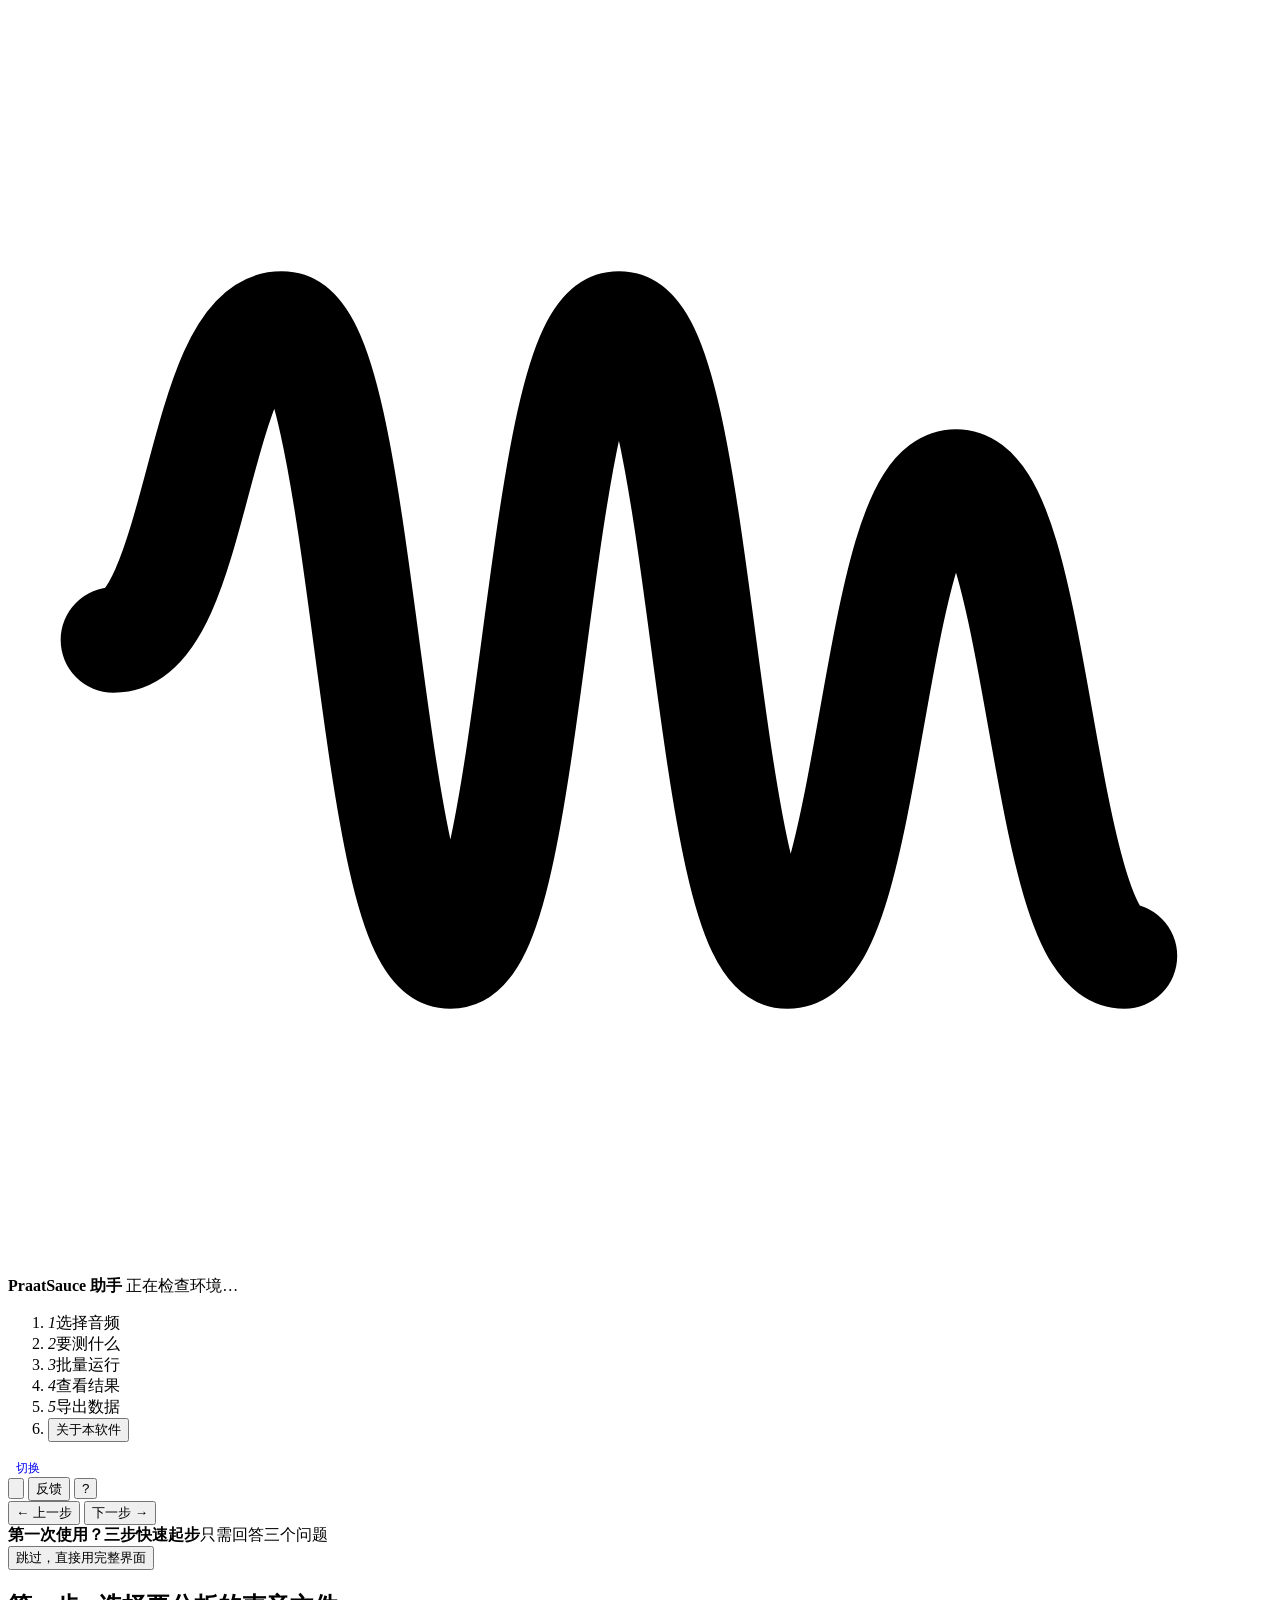
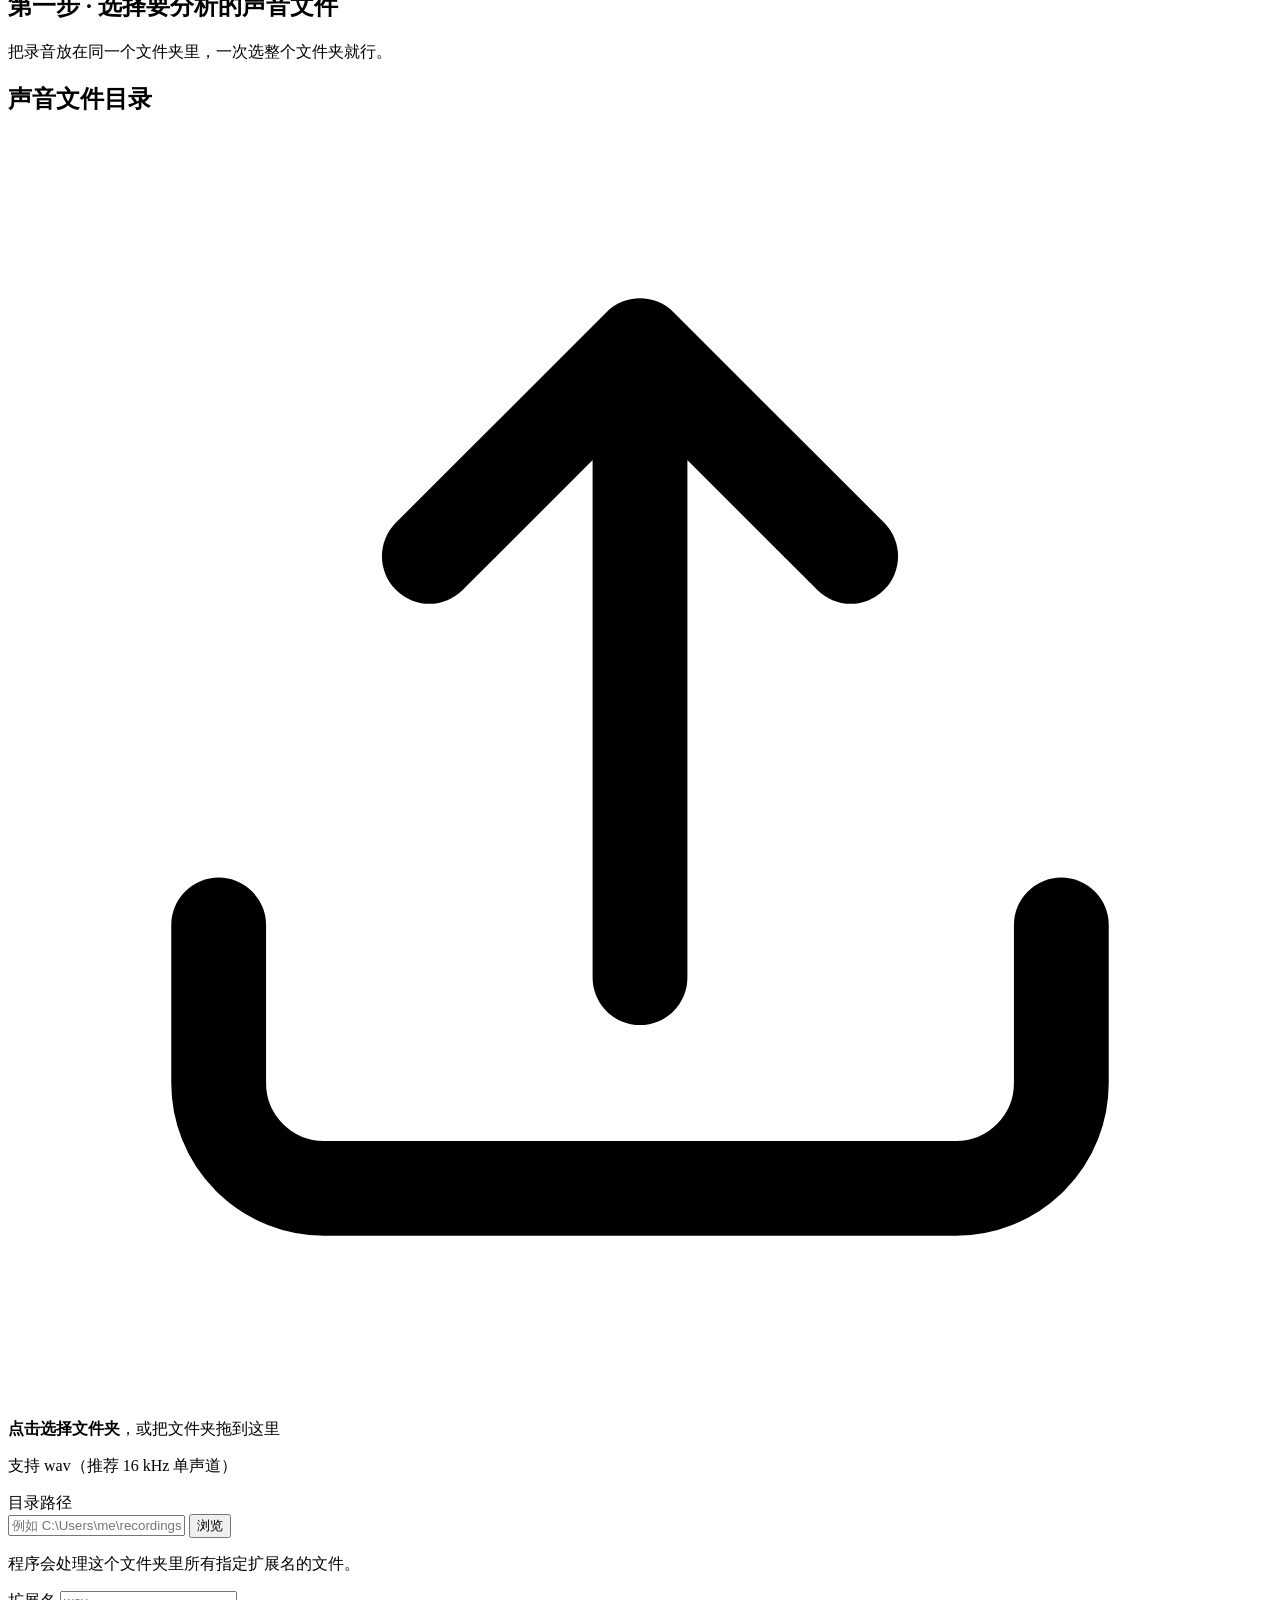
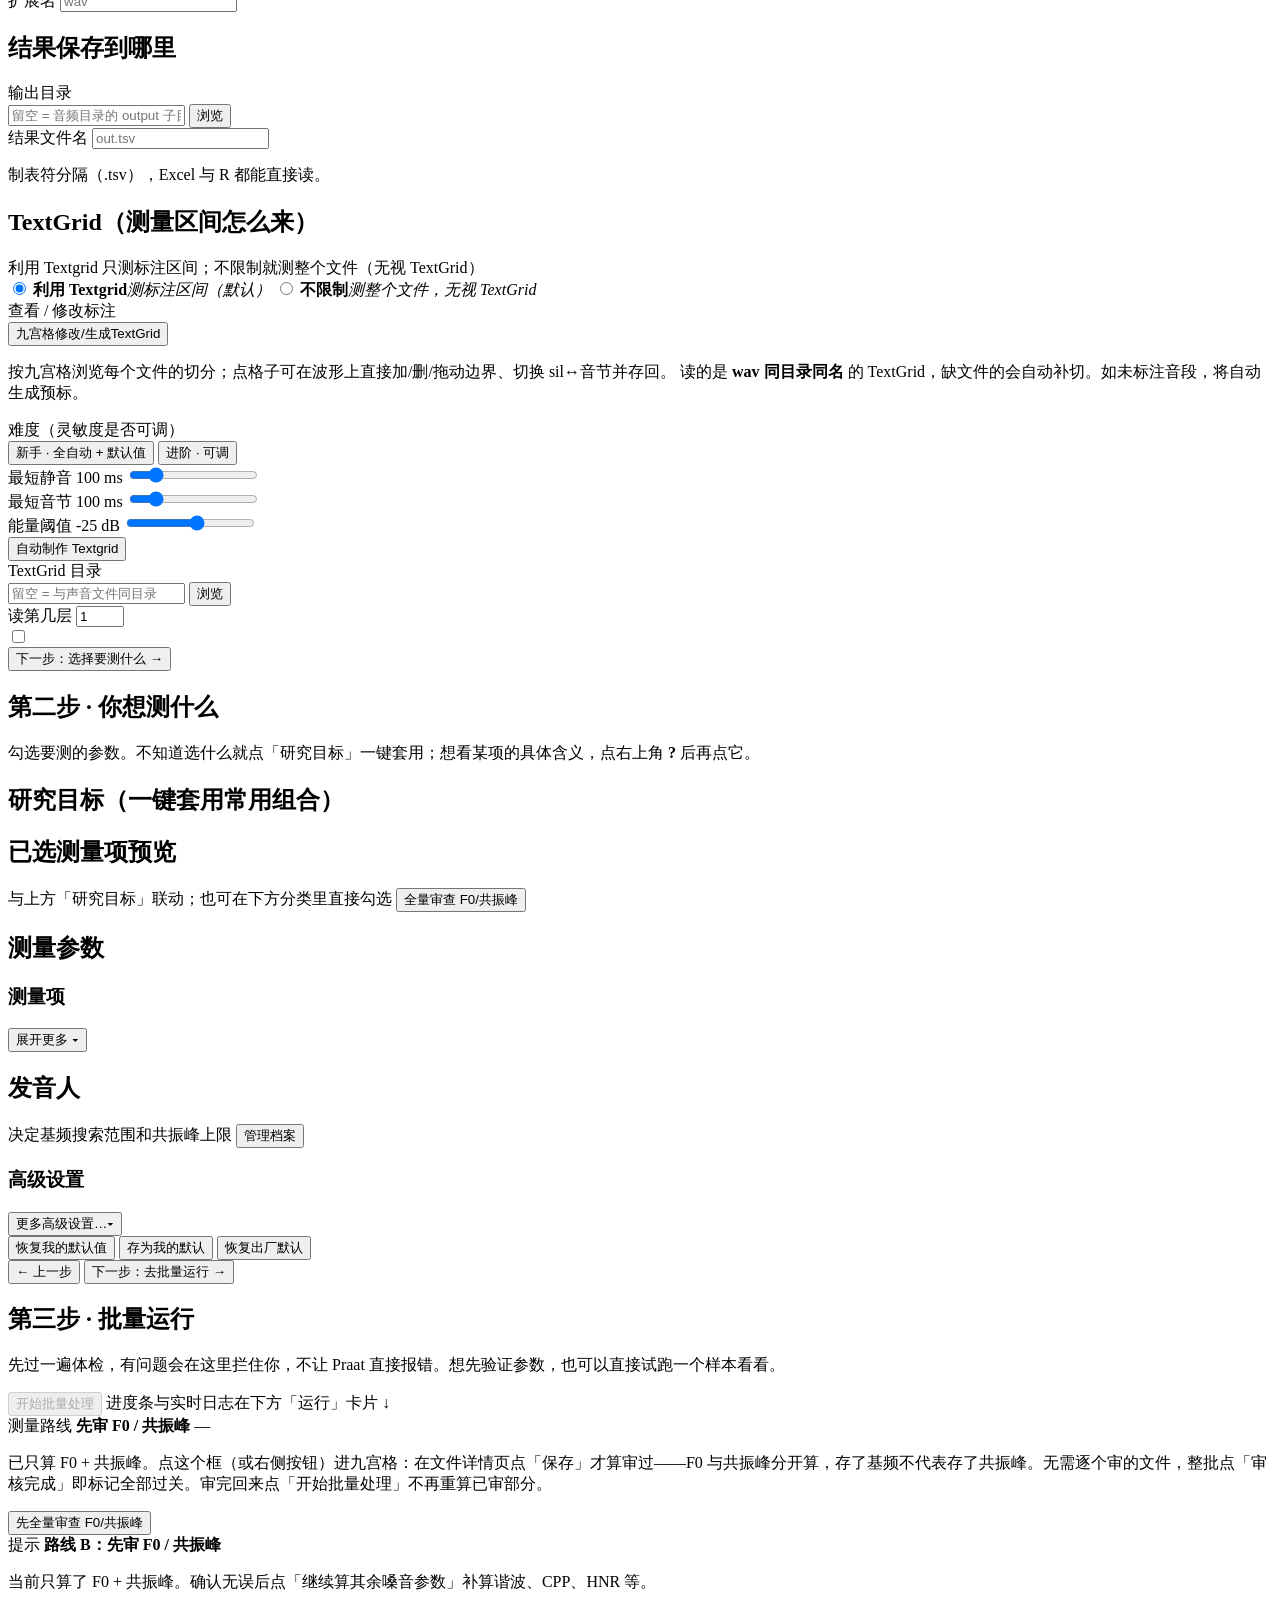
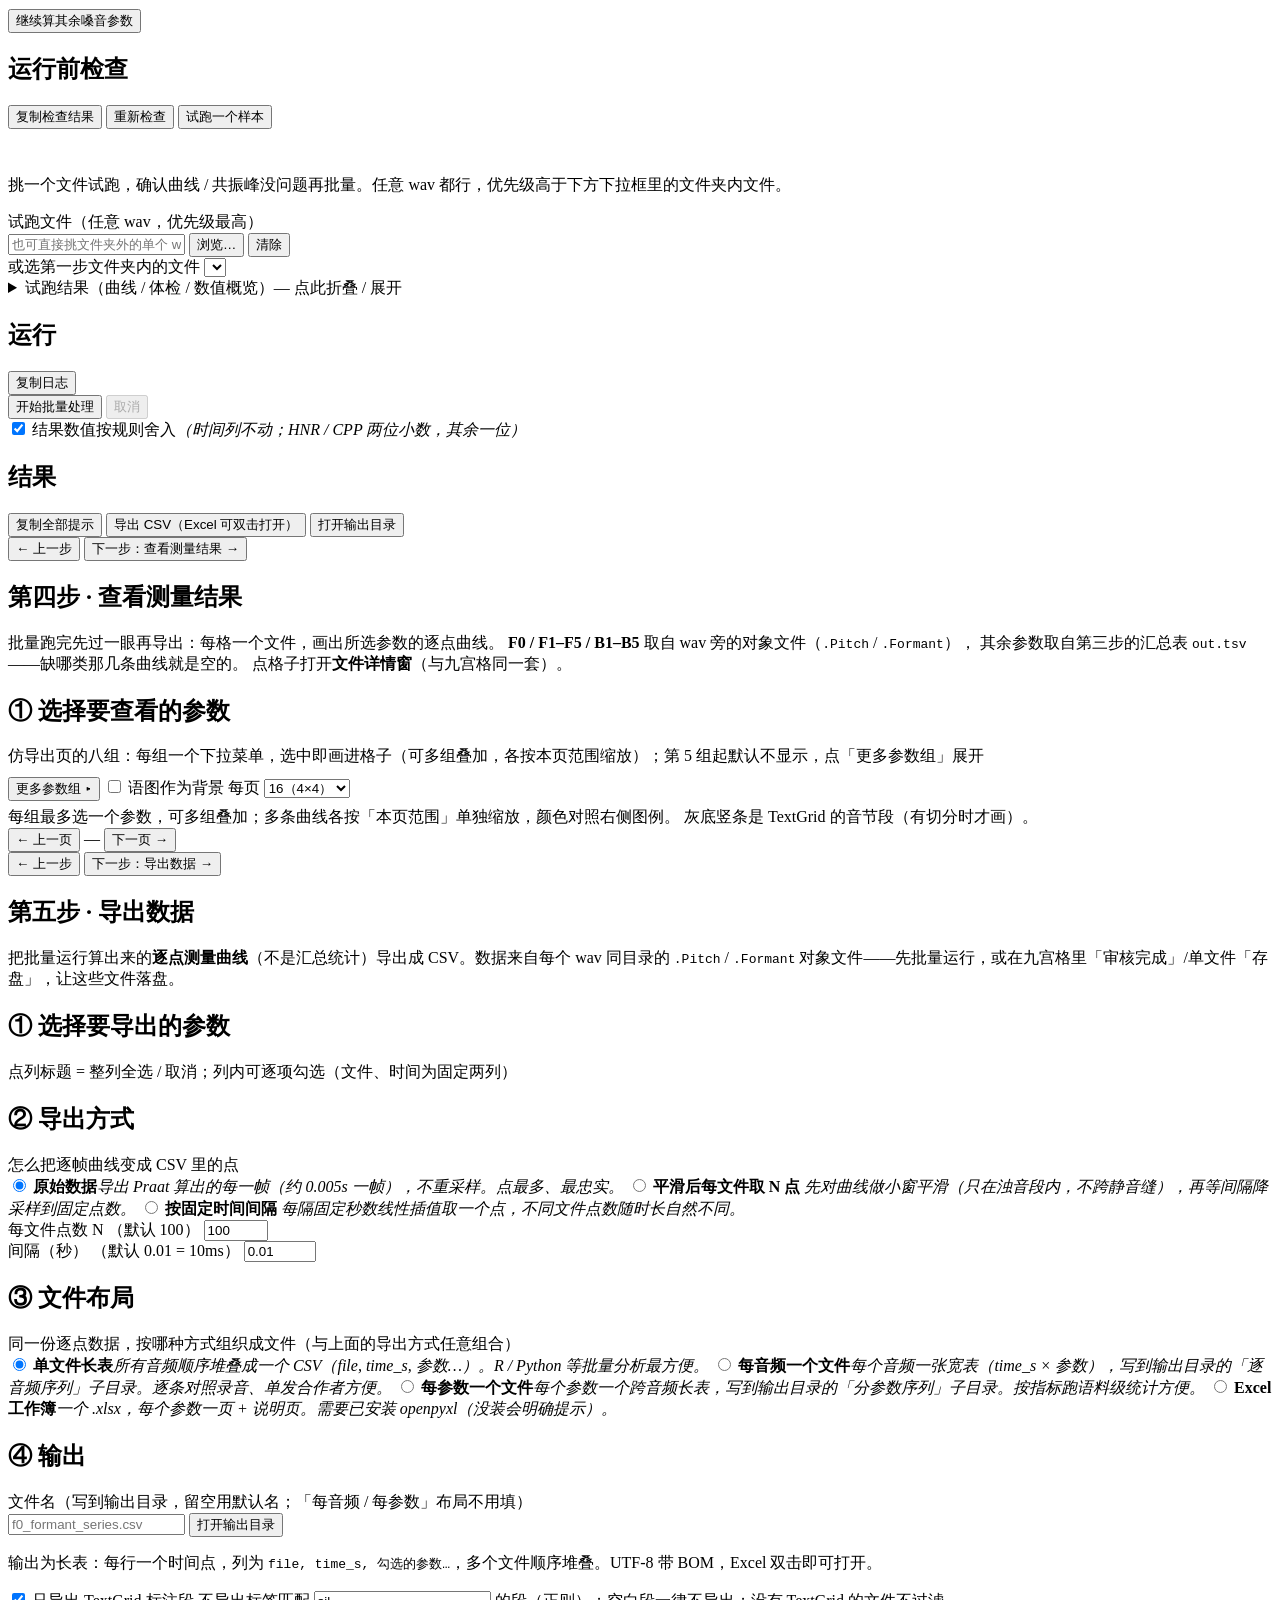
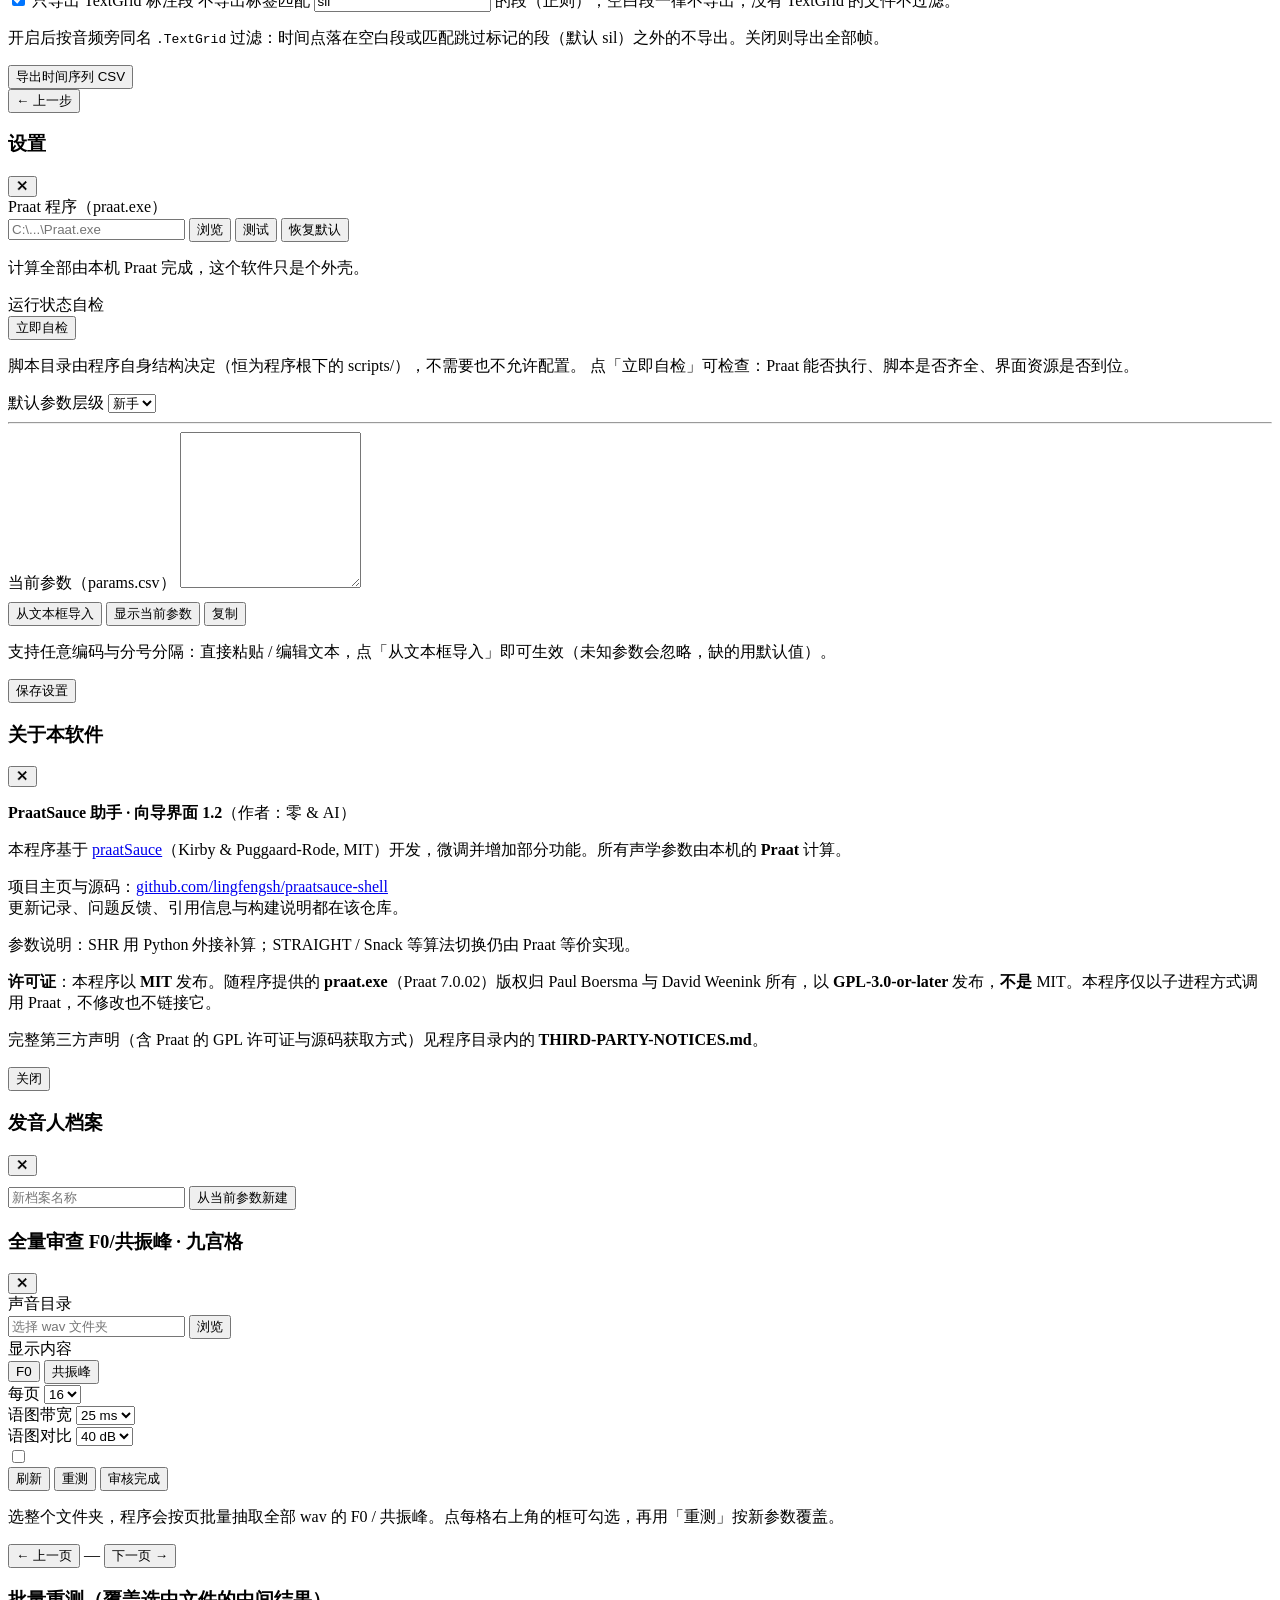
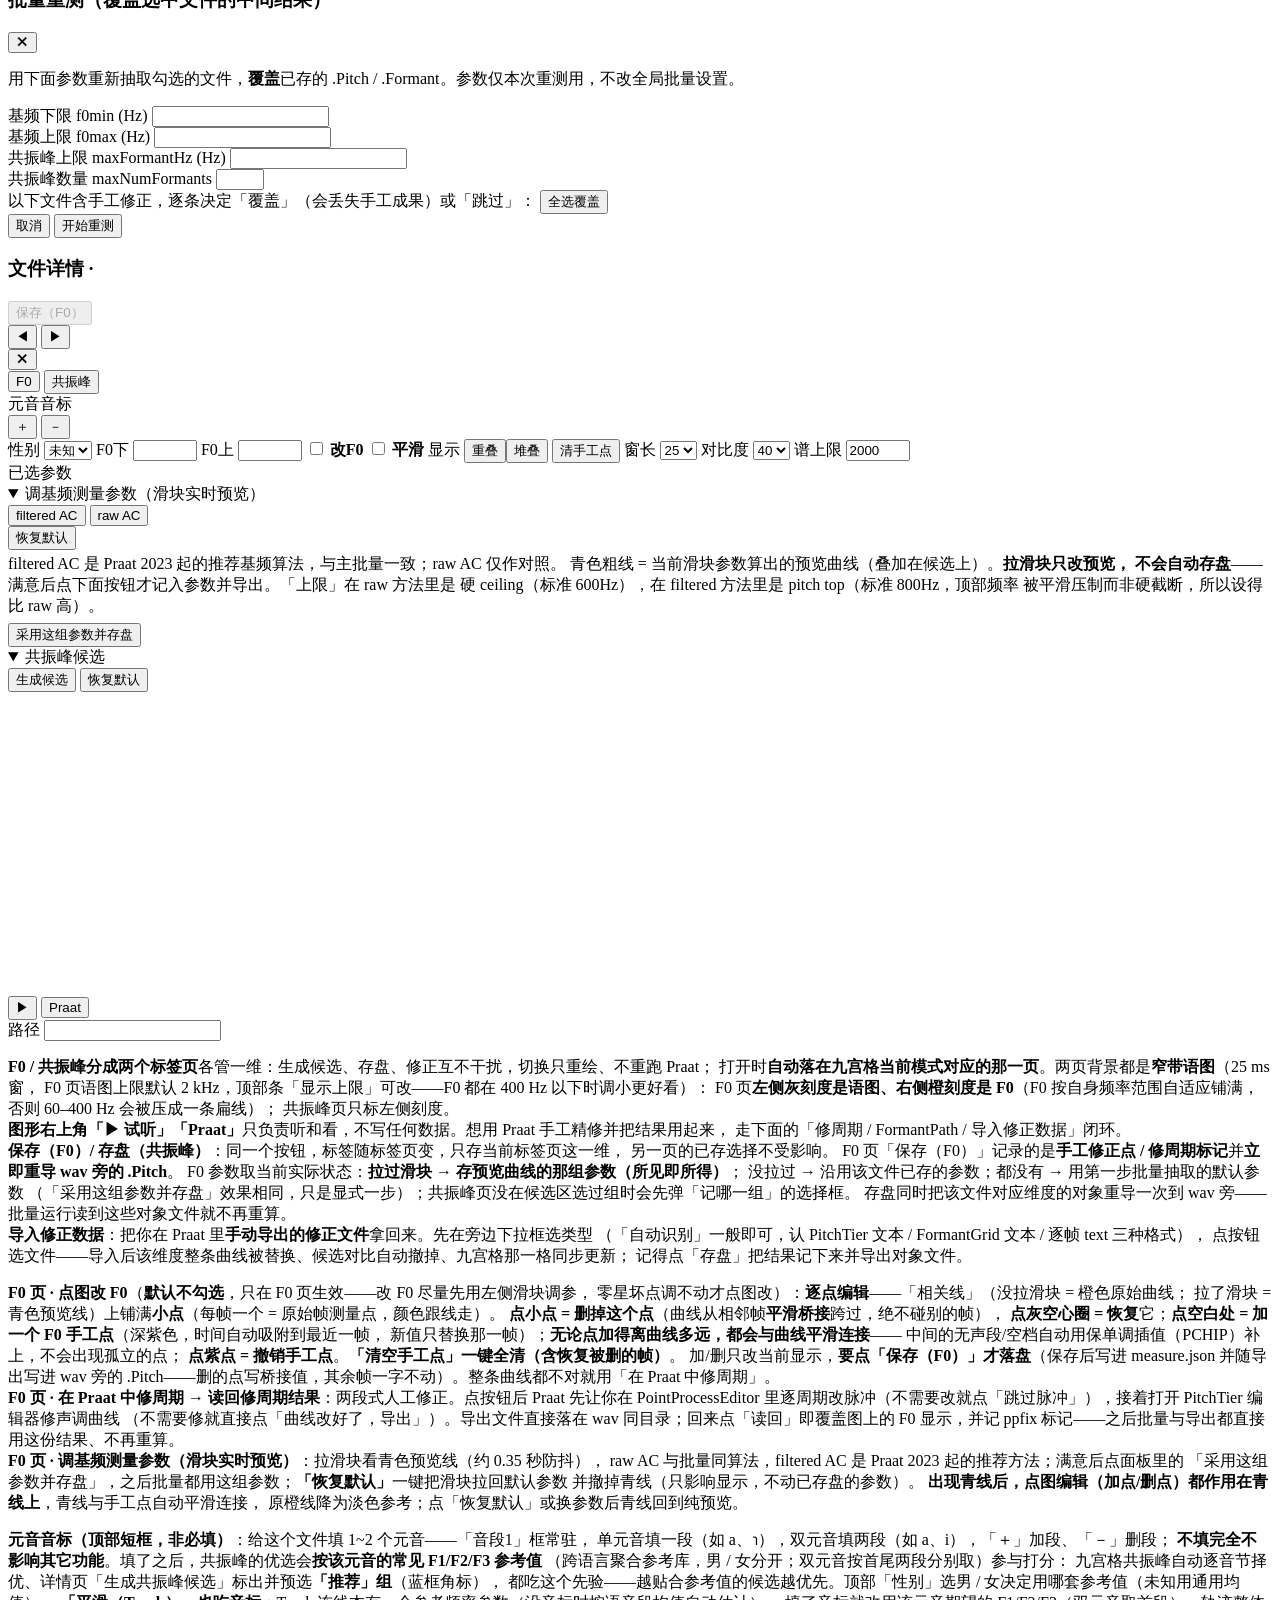
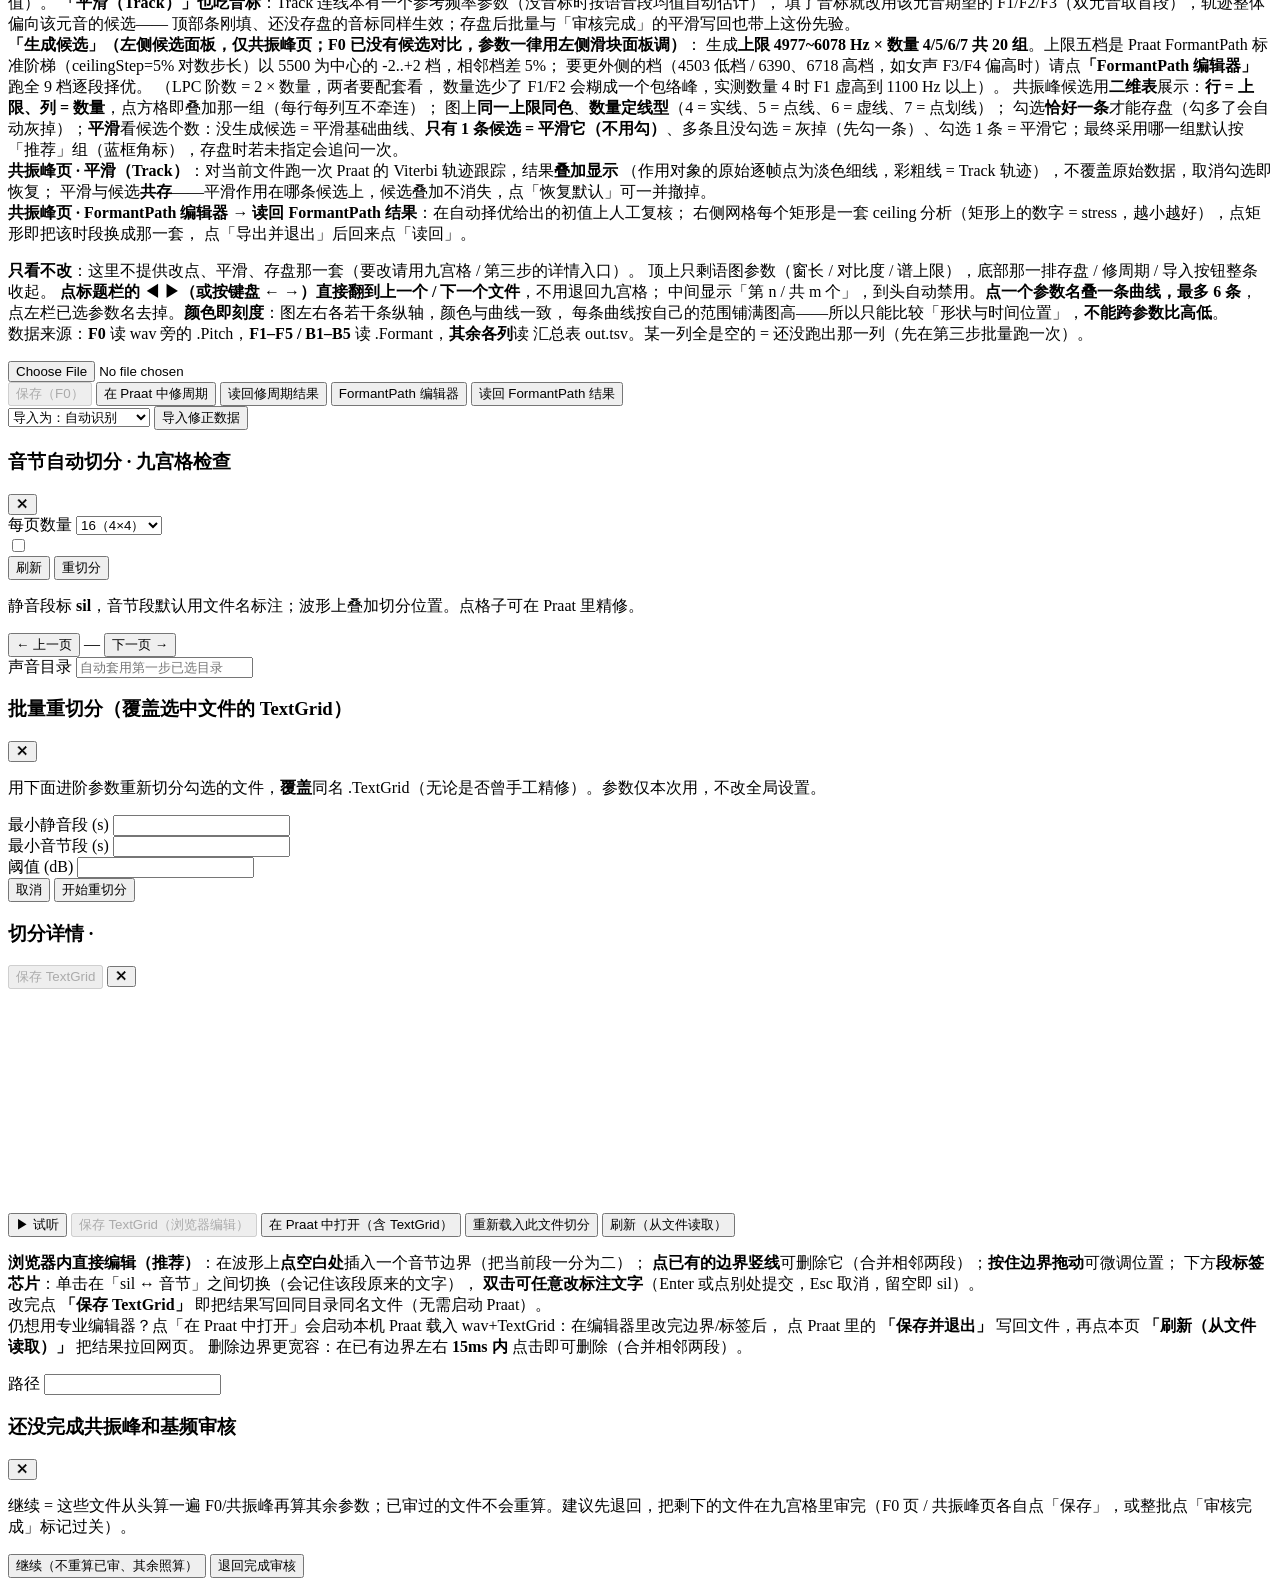
==== commit 17c0229e: "关于页：署名为「零 & AI」，加入项目仓库地址，精简 Praat 许可段落 - index.html / vs.html：「关于」作者改为「零 & AI」 - 两个界面都加入 github.com/" ====
--- a/ps-shell/ui/index.html
+++ b/ps-shell/ui/index.html
@@ -609,13 +609,13 @@
       <button class="icon-btn" id="aboutClose">✕</button>
     </div>
     <div class="modal-body">
-      <p><b>PraatSauce 助手 · <span id="appVer">向导界面 1.2</span></b>（作者：lingfengsh）</p>
+      <p><b>PraatSauce 助手 · <span id="appVer">向导界面 1.2</span></b>（作者：零 &amp; AI）</p>
       <p style="margin-top:8px">本程序基于 <a href="https://github.com/kirbyj/praatSauce" target="_blank">praatSauce</a>（Kirby &amp; Puggaard-Rode, MIT）开发，微调并增加部分功能。所有声学参数由本机的 <b>Praat</b> 计算。</p>
+      <p style="margin-top:8px">项目主页与源码：<a href="https://github.com/lingfengsh/praatsauce-shell" target="_blank">github.com/lingfengsh/praatsauce-shell</a><br>
+      <span class="hint">更新记录、问题反馈、引用信息与构建说明都在该仓库。</span></p>
       <p class="hint" style="margin-top:8px">参数说明：SHR 用 Python 外接补算；STRAIGHT / Snack 等算法切换仍由 Praat 等价实现。</p>
       <p style="margin-top:12px"><b>许可证</b>：本程序以 <b>MIT</b> 发布。随程序提供的 <b>praat.exe</b>（Praat 7.0.02）版权归 Paul Boersma 与 David Weenink 所有，以 <b>GPL-3.0-or-later</b> 发布，<b>不是</b> MIT。本程序仅以子进程方式调用 Praat，不修改也不链接它。</p>
-      <p class="hint" style="margin-top:6px">Praat 许可证全文：<a href="https://www.gnu.org/licenses/gpl-3.0.txt" target="_blank">gnu.org/licenses/gpl-3.0.txt</a><br>
-      Praat 源码获取：<a href="https://www.praat.org/download_sources.html" target="_blank">praat.org/download_sources.html</a><br>
-      完整第三方声明见程序目录内的 <b>THIRD-PARTY-NOTICES.md</b>。</p>
+      <p class="hint" style="margin-top:6px">完整第三方声明（含 Praat 的 GPL 许可证与源码获取方式）见程序目录内的 <b>THIRD-PARTY-NOTICES.md</b>。</p>
     </div>
     <div class="modal-foot">
       <span class="muted small"></span>
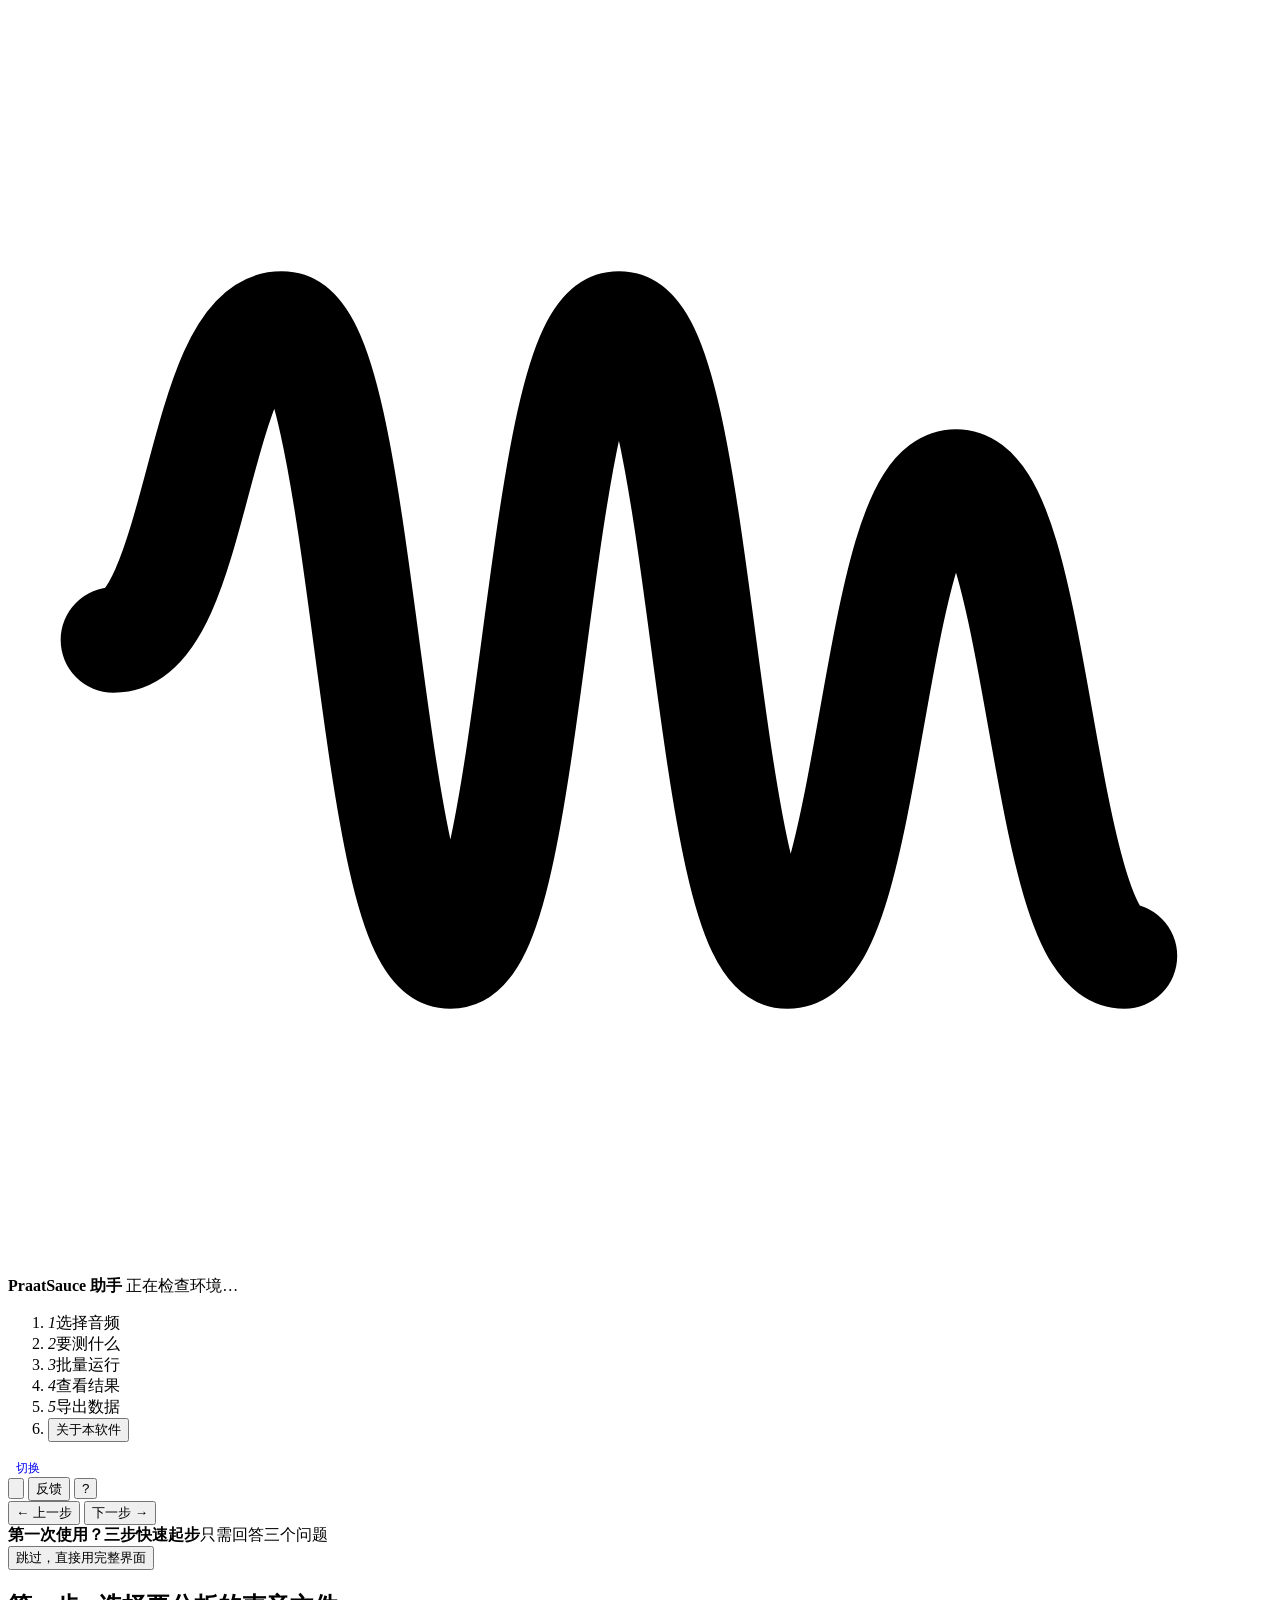
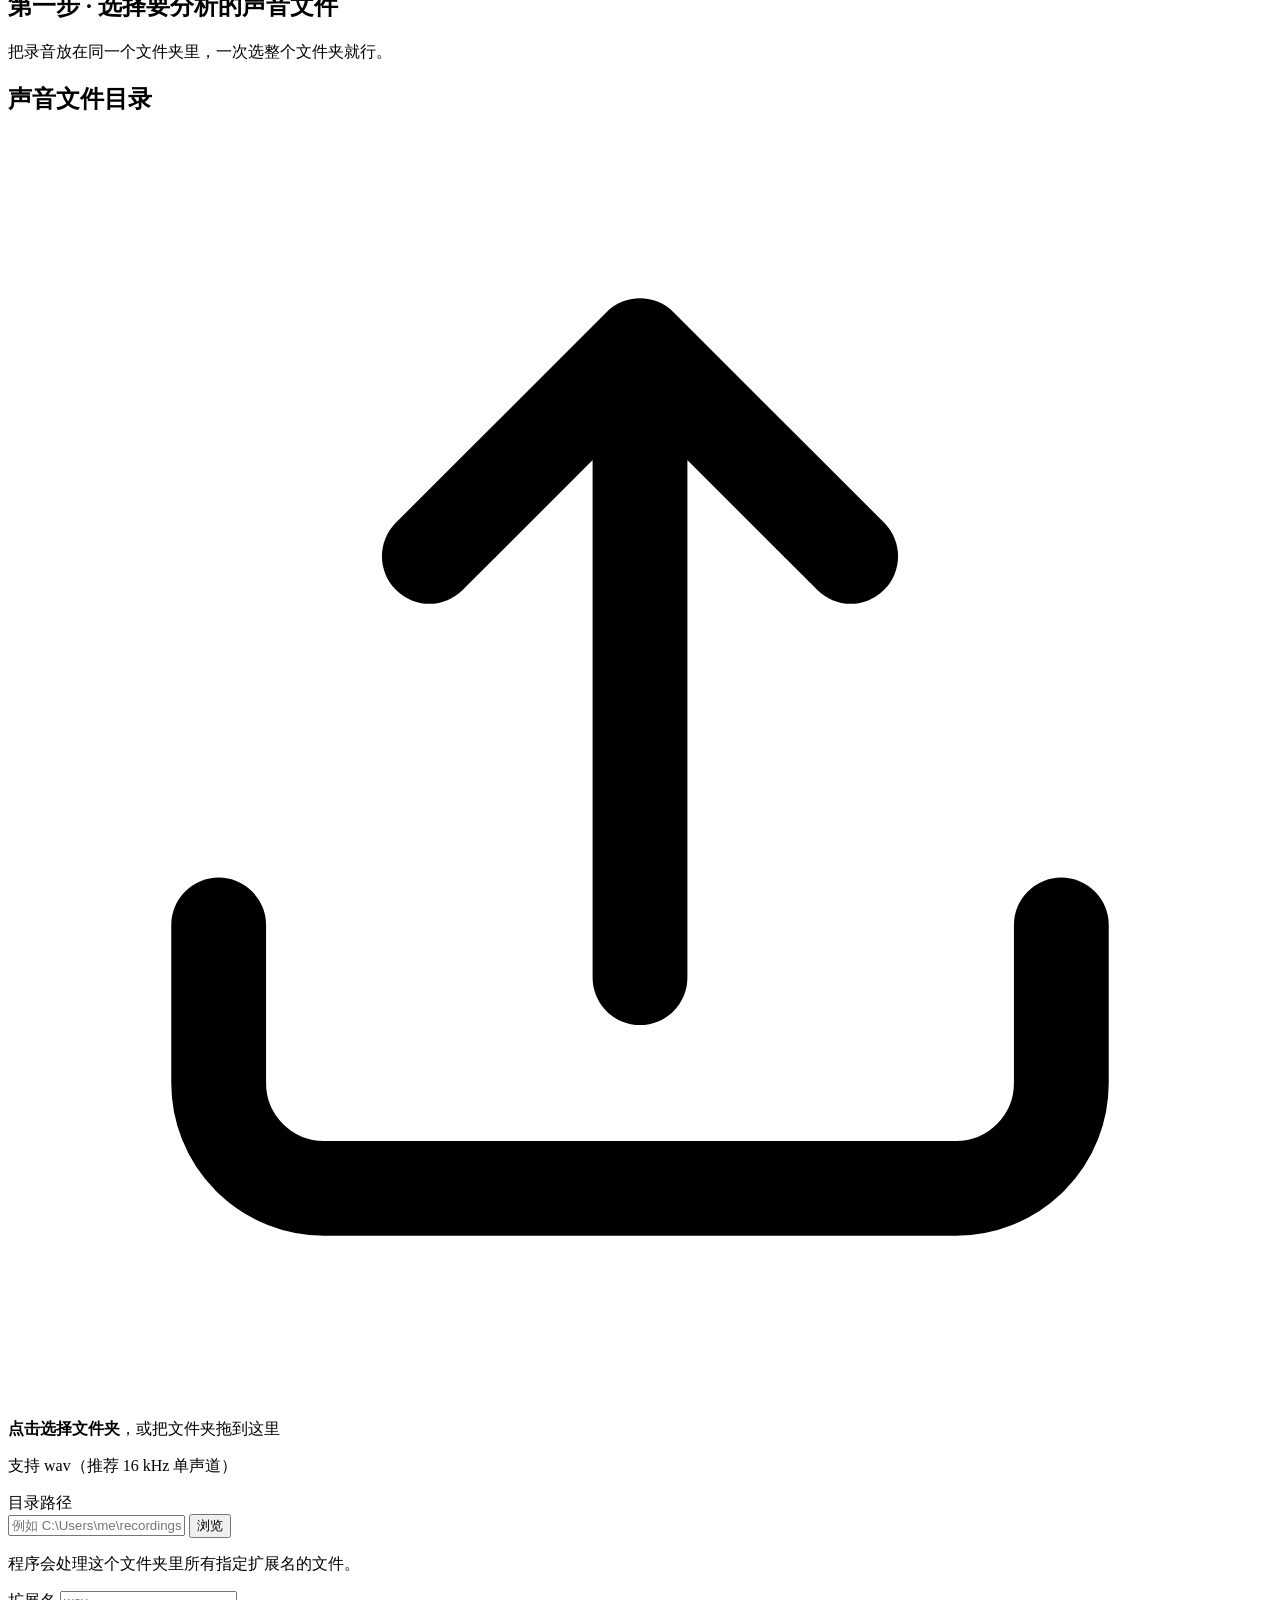
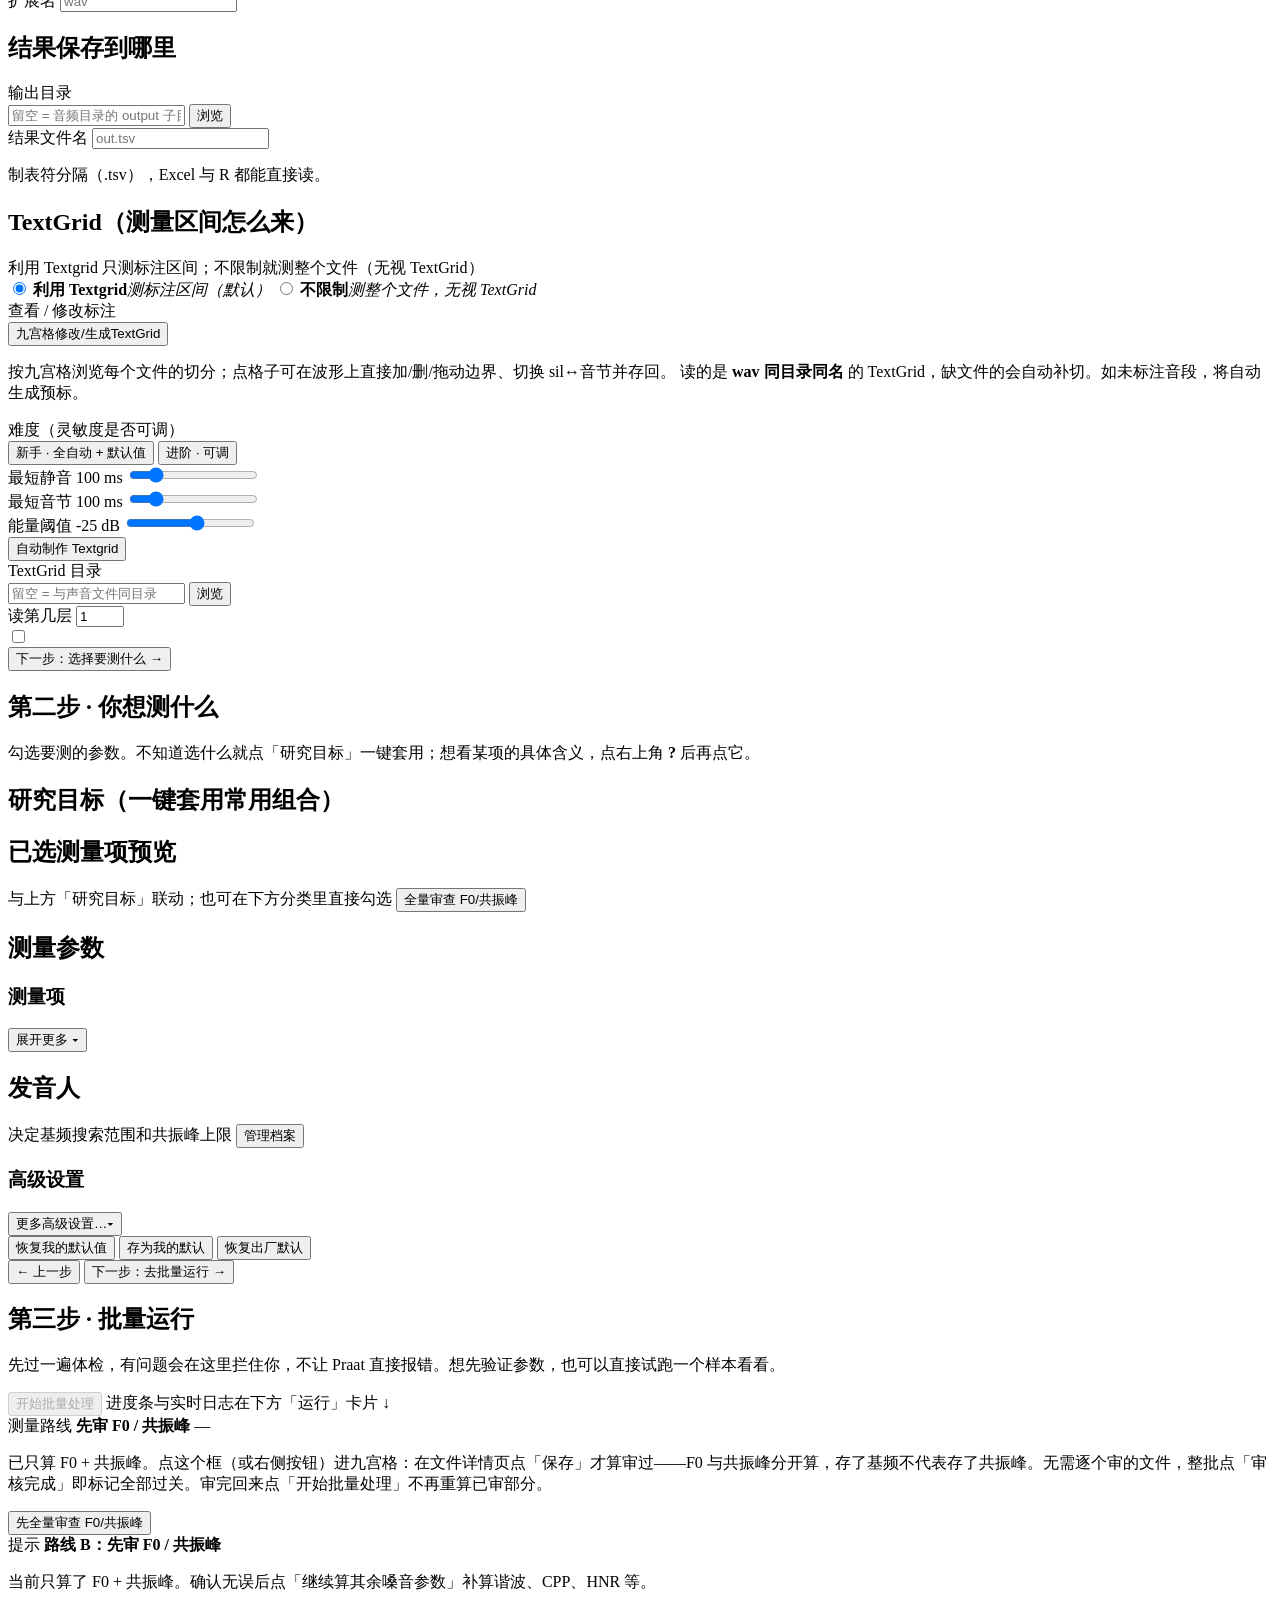
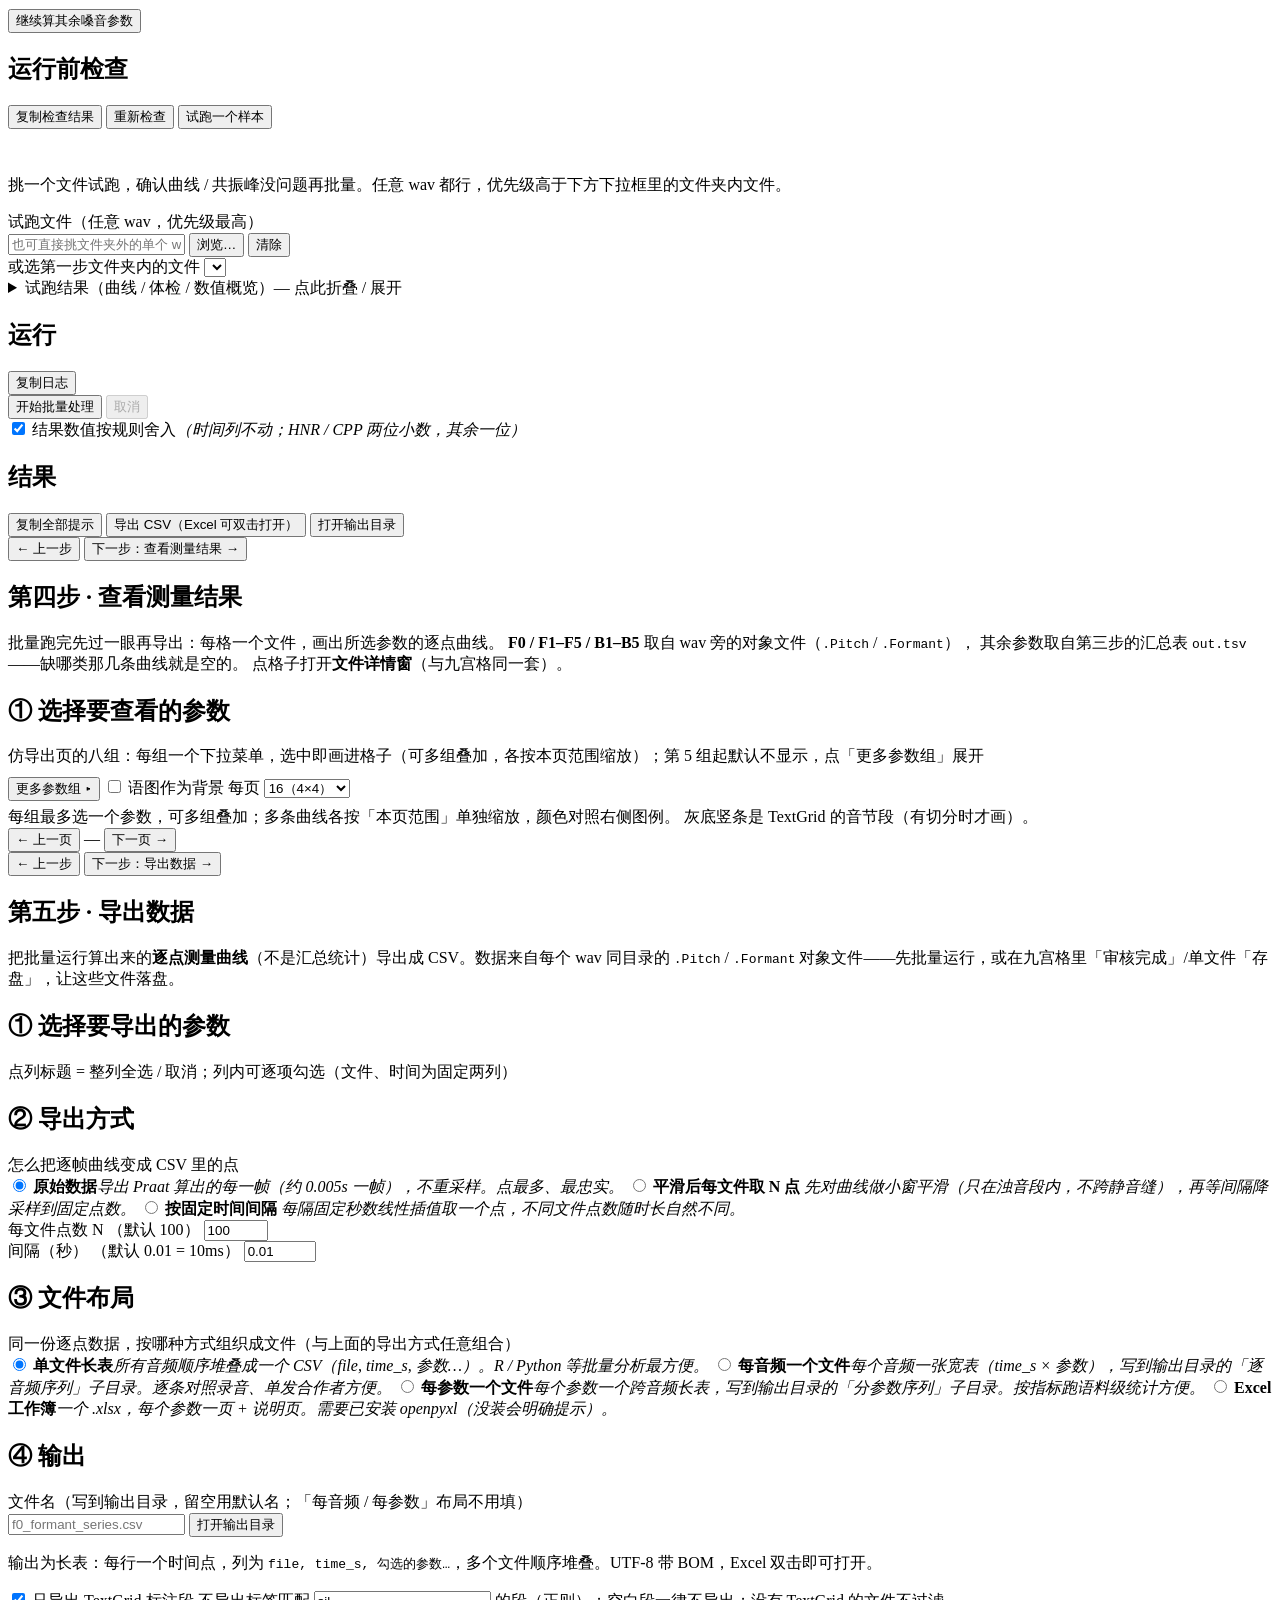
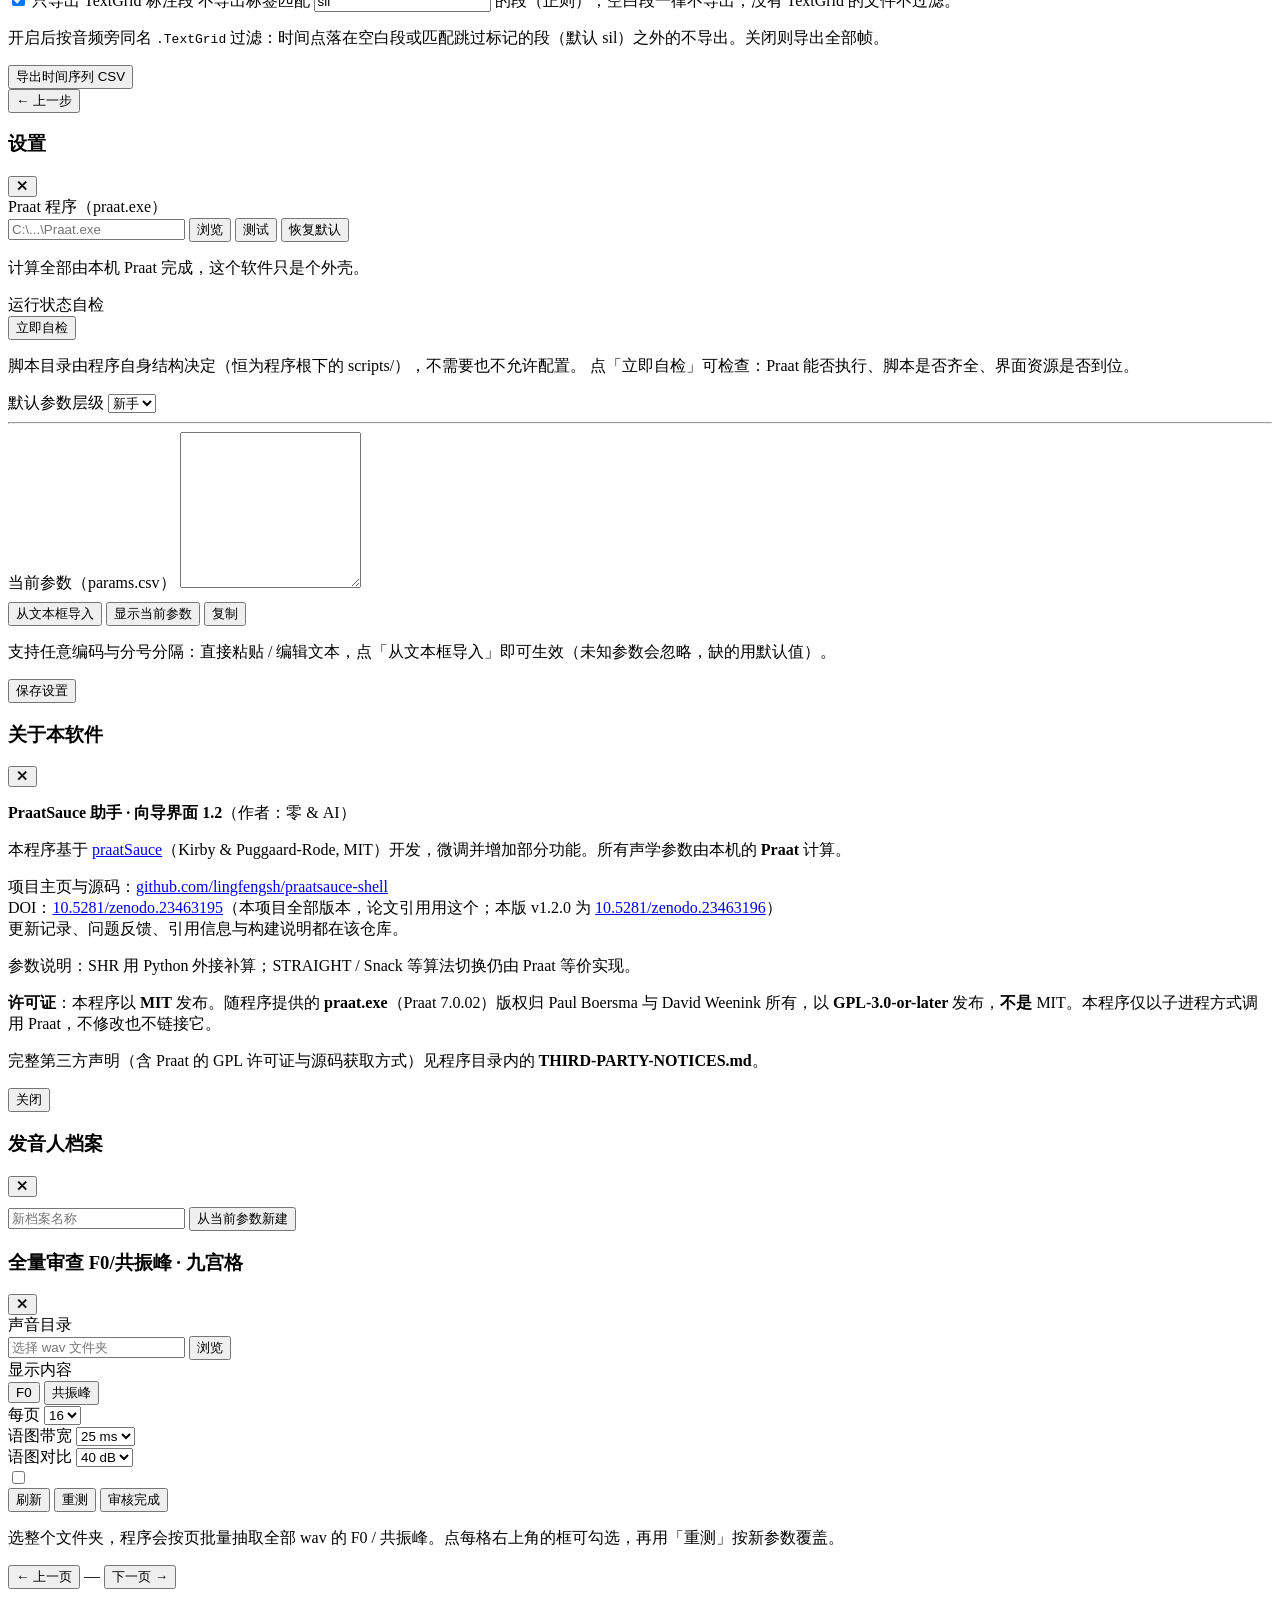
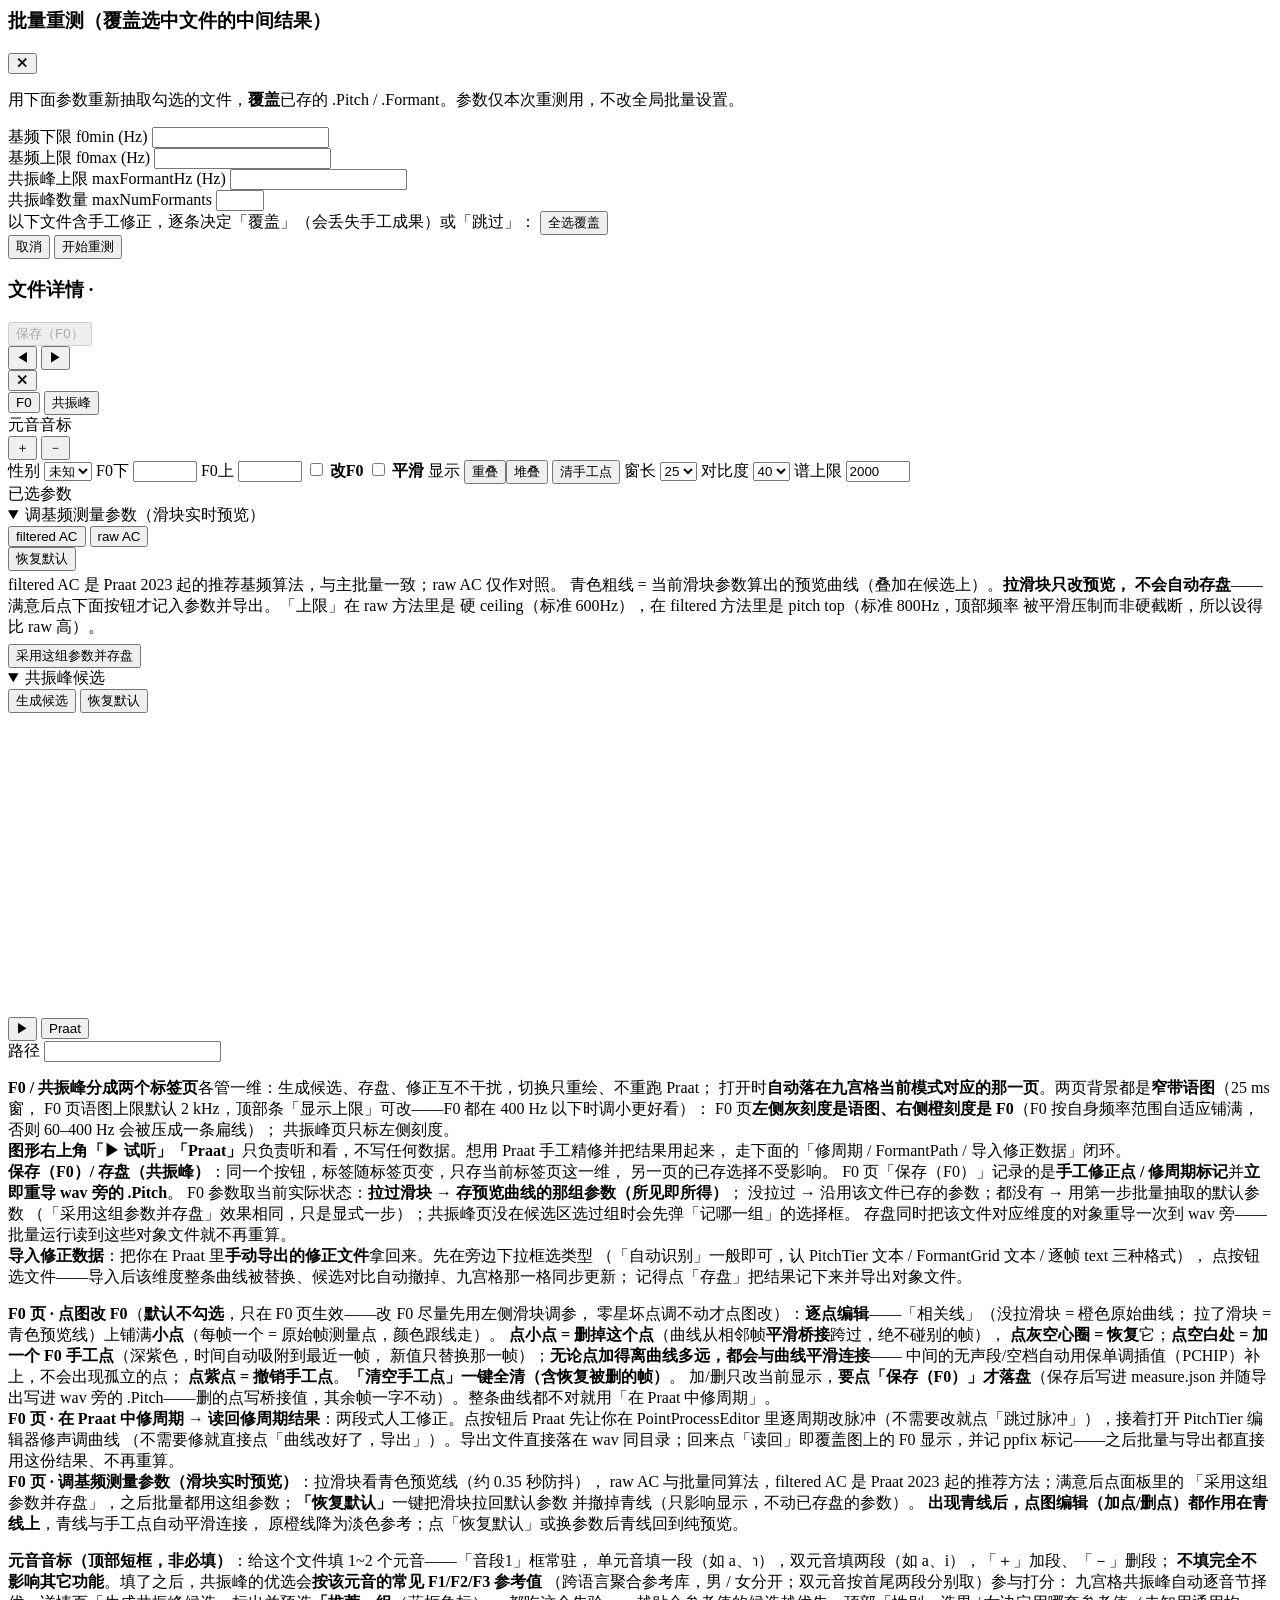
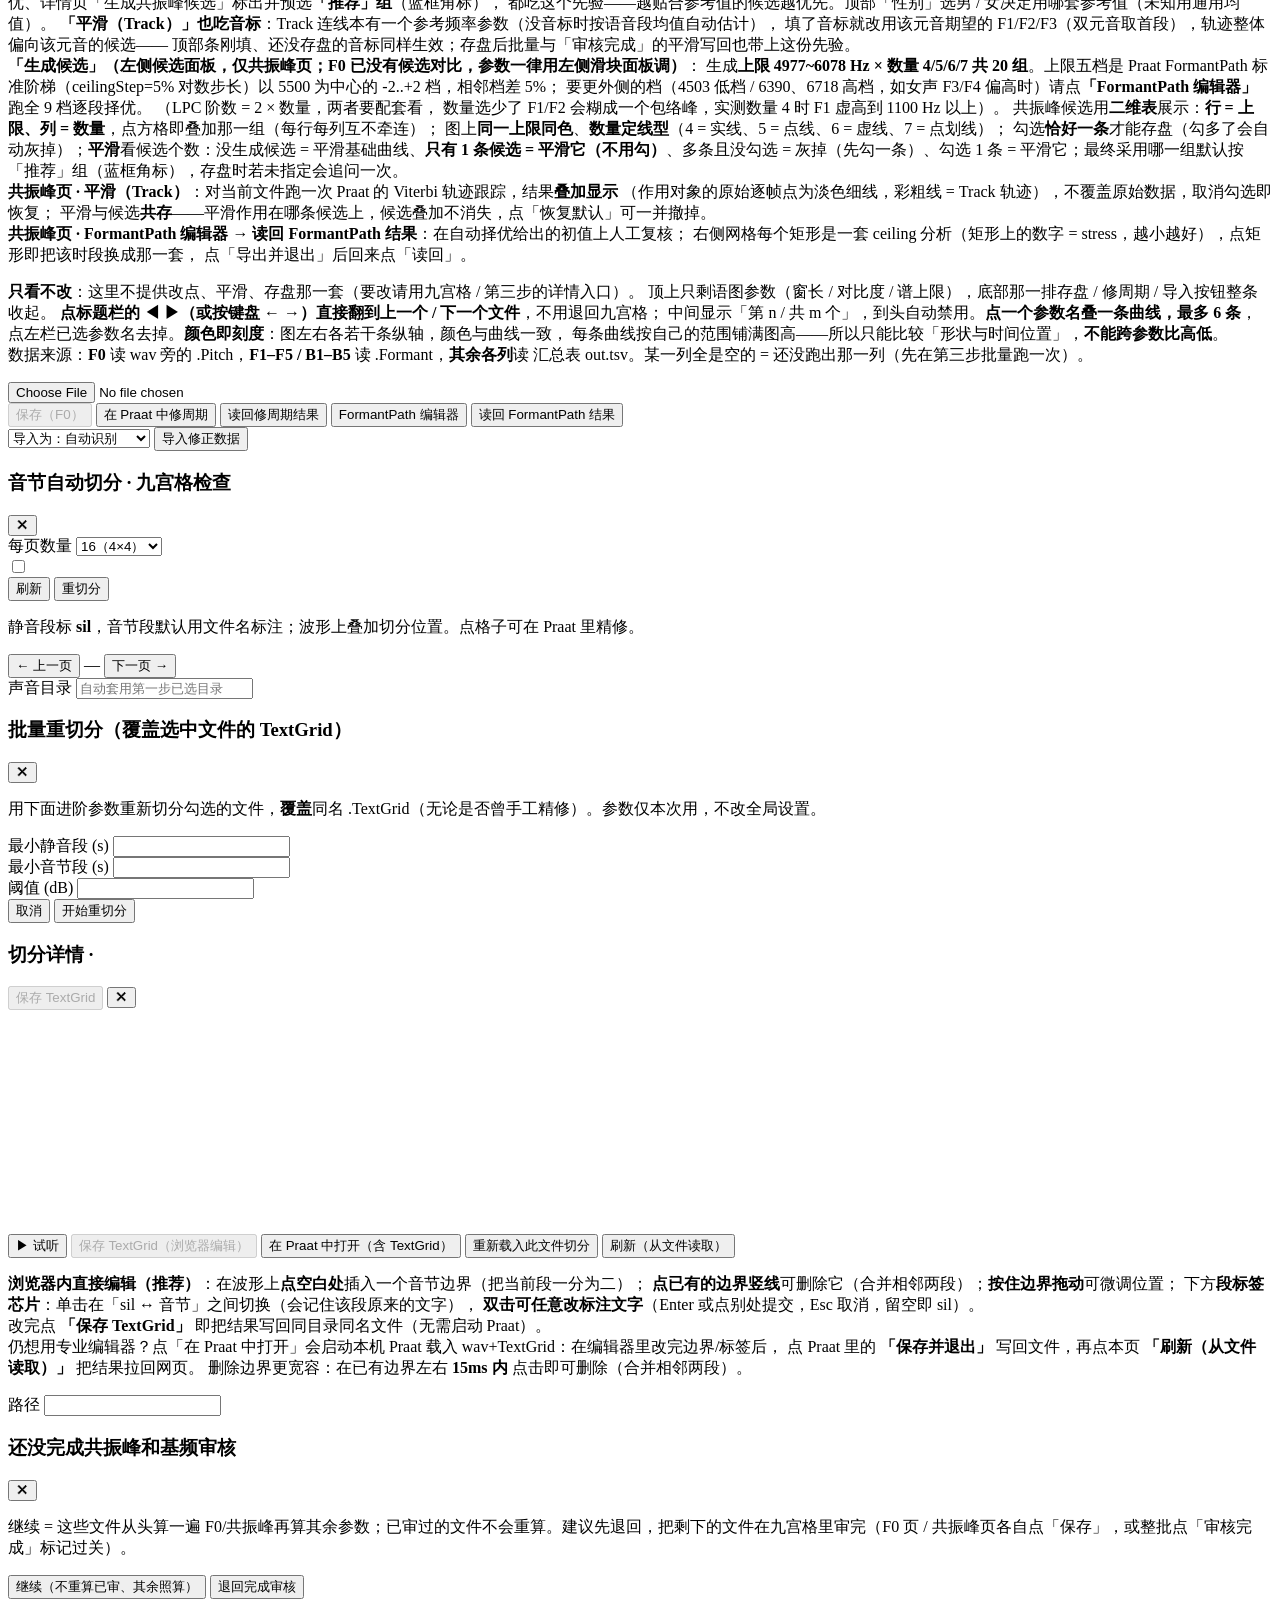
==== commit 7019844f: "加入 Zenodo DOI 与正式发布信息（v1.2.0） - 关于页（index.html / vs.html）：新增 DOI 行，概念 DOI 10.5281/zenodo.23463195   " ====
--- a/ps-shell/ui/index.html
+++ b/ps-shell/ui/index.html
@@ -612,6 +612,7 @@
       <p><b>PraatSauce 助手 · <span id="appVer">向导界面 1.2</span></b>（作者：零 &amp; AI）</p>
       <p style="margin-top:8px">本程序基于 <a href="https://github.com/kirbyj/praatSauce" target="_blank">praatSauce</a>（Kirby &amp; Puggaard-Rode, MIT）开发，微调并增加部分功能。所有声学参数由本机的 <b>Praat</b> 计算。</p>
       <p style="margin-top:8px">项目主页与源码：<a href="https://github.com/lingfengsh/praatsauce-shell" target="_blank">github.com/lingfengsh/praatsauce-shell</a><br>
+      DOI：<a href="https://doi.org/10.5281/zenodo.23463195" target="_blank">10.5281/zenodo.23463195</a>（本项目全部版本，论文引用用这个；本版 v1.2.0 为 <a href="https://doi.org/10.5281/zenodo.23463196" target="_blank">10.5281/zenodo.23463196</a>）<br>
       <span class="hint">更新记录、问题反馈、引用信息与构建说明都在该仓库。</span></p>
       <p class="hint" style="margin-top:8px">参数说明：SHR 用 Python 外接补算；STRAIGHT / Snack 等算法切换仍由 Praat 等价实现。</p>
       <p style="margin-top:12px"><b>许可证</b>：本程序以 <b>MIT</b> 发布。随程序提供的 <b>praat.exe</b>（Praat 7.0.02）版权归 Paul Boersma 与 David Weenink 所有，以 <b>GPL-3.0-or-later</b> 发布，<b>不是</b> MIT。本程序仅以子进程方式调用 Praat，不修改也不链接它。</p>
